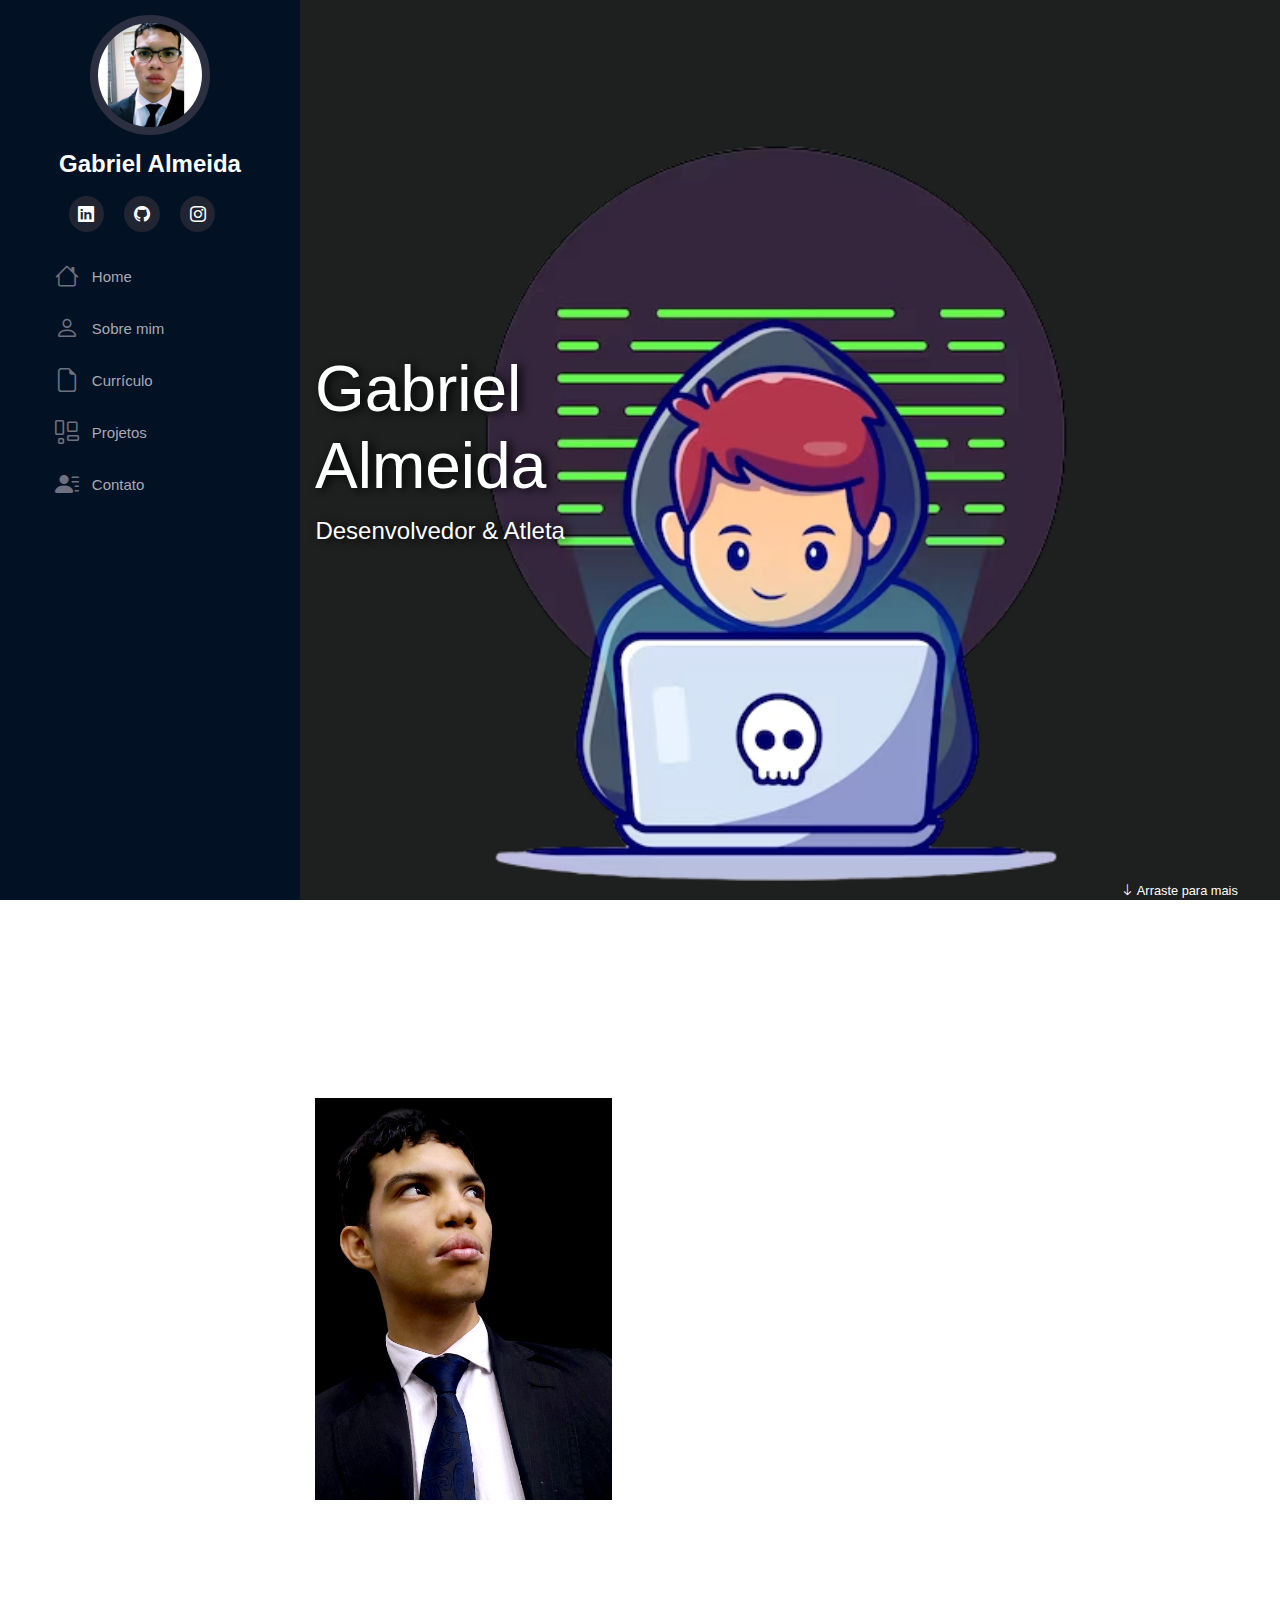
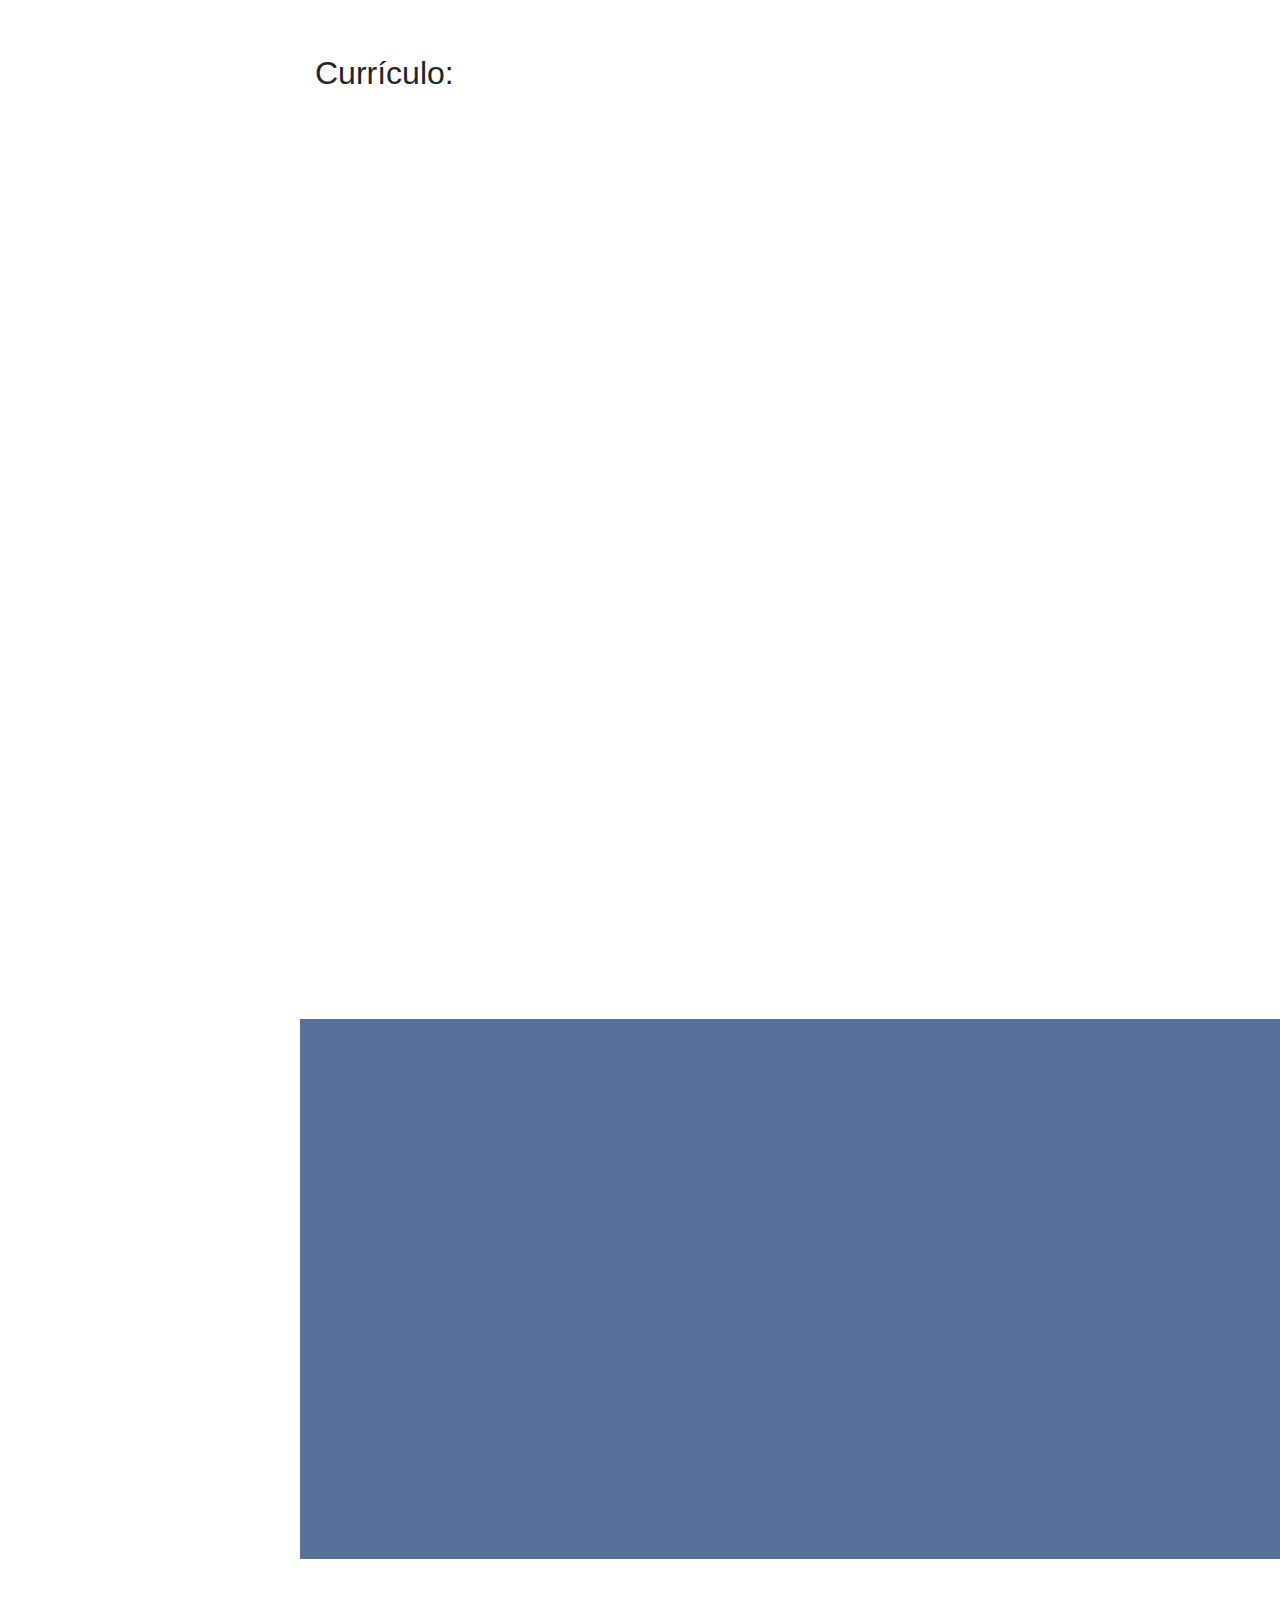
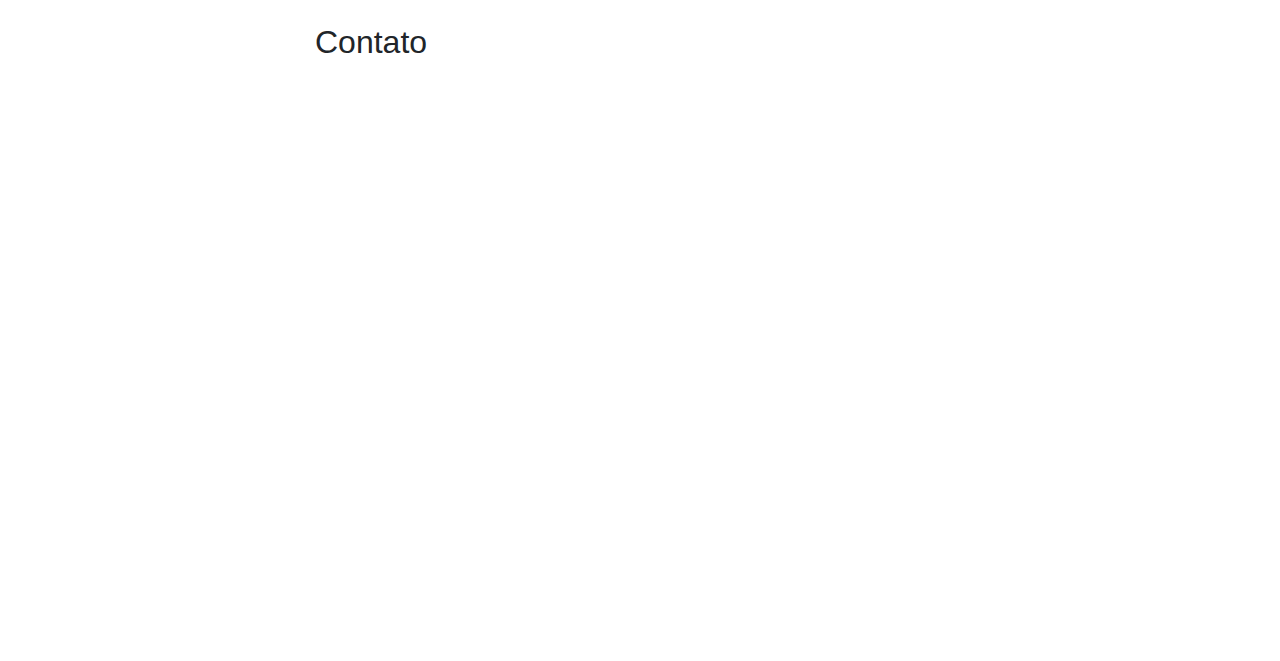
==== index.html @ 656ee6b8 "Commit" ====
<!DOCTYPE html>
<html lang="pt-br">

<head>
    <meta charset="UTF-8">
    <meta http-equiv="X-UA-Compatible" content="IE=edge">
    <meta name="viewport" content="width=device-width, initial-scale=1.0  shrink-to-fit=no">
    <link rel="stylesheet" href="css/folhaDeEstilo.css">
    <link href="https://cdn.jsdelivr.net/npm/bootstrap@5.3.0-alpha1/dist/css/bootstrap.min.css" rel="stylesheet"
        integrity="sha384-GLhlTQ8iRABdZLl6O3oVMWSktQOp6b7In1Zl3/Jr59b6EGGoI1aFkw7cmDA6j6gD" crossorigin="anonymous">
    <link rel="stylesheet" href="https://cdn.jsdelivr.net/npm/bootstrap@4.0.0/dist/css/bootstrap.min.css"
        integrity="sha384-Gn5384xqQ1aoWXA+058RXPxPg6fy4IWvTNh0E263XmFcJlSAwiGgFAW/dAiS6JXm" crossorigin="anonymous">
    <link rel="stylesheet" href="src/css/folhaDeEstilo.css">
    <link rel="stylesheet" href="https://cdn.jsdelivr.net/npm/bootstrap-icons@1.10.3/font/bootstrap-icons.css">
    <link rel="icon" type="img/png" href="src/img/portifolio-icon.png">
    <title>Portifólio</title>
</head>

<body>
    <i class="bi bi-list menu-mobile"></i>
    <aside id="header">
        <section class="profile">
            <img src="src/img/FOTO-GABRIEL.jpg" alt="Foto do perfil-Gabriel">
            <h1>Gabriel Almeida</h1>
            <div class="social-links mt-4 text-center">
                <a target="_blank" href="https://www.linkedin.com/in/gabriel-almeida-59387b17b/"><i
                        class="bi bi-linkedin"></i></a>
                <a target="_blank" href="https://github.com/XanRover"><i class="bi bi-github"></i></a>
                <a target="_blank" href="https://www.instagram.com/gabrielalmeida_wushu/"><i
                        class="bi bi-instagram"></i></a>
            </div>
        </section>
        <nav id='navbar' class="nav-menu">
            <ul class="nav flex-column">
                <li class="nav-item ">
                    <a class="nav-link" aria-current="page" href="#inicio"><i class="bi bi-house"></i>Home</a>
                </li>
                <li class="nav-item">
                    <a class="nav-link" href="#sobre-mim"><i class="bi bi-person"></i>Sobre mim</a>
                </li>
                <li class="nav-item">
                    <a class="nav-link" href="#curriculo"><i class="bi bi-file-earmark"></i>Currículo</a>
                </li>
                <li class="nav-item">
                    <a class="nav-link" href="#projetos"><i class="bi bi-layout-wtf"></i>Projetos</a>
                </li>
                <li class="nav-item">
                    <a class="nav-link" href="#contato"><i class="bi bi-person-lines-fill"></i>Contato</a>
                </li>
            </ul>
        </nav>
    </aside>
    <main id="main">
        <section id="inicio" class="row m-0 p-0">
            <div class="col-md-5 d-flex justify-content-center align-items-center flex-column">
                <h2 class="text-white text-shadow">Gabriel Almeida</h2>
                <span id="subtitle" class="text-white text-shadow">Desenvolvedor & Atleta</span>
            </div>
            <div class="col-md-7 d-flex justify-content-end align-items-end">
                <div id="arraste" class="d-flex align-items-center">
                    <a href="#sobre-mim"><i class="bi bi-arrow-down text-white fs-2" aria-hidden="true"></i> Arraste
                        para mais</a>
                </div>

            </div>
        </section>

        <section class="container mt-5" id="sobre-mim">
            <div class="row w-100">
                <div class="col md-12" data-anime="down">
                    <h2 class="pt-3">Sobre mim</h2>
                    <p class="font-monospace">
                        Eu acredito que não há limites para o aprendizado, e com isso busco estar constantemente
                        aperfeiçoando minhas habilidades a ponto de poder fazer a diferença, pois para somente "mais
                        um", a sociedade está cheia.
                    </p>
                </div>
            </div>
            <div class="row mt-4">
                <div class="col-md-4">
                    <img class="img-fluid shadow" src="src/img/Sobre-mim.png" alt="Foto do Gabriel" data-anime="left">
                </div>
                <div class="col-md-8" data-anime="right">
                    <h3>Universitário & Atleta</h3>
                    <p>
                        Atualmente sou graduando em Engenharia da computação, como também sou atleta de seleção na
                        modalidae de kung-fu. Não possuo experiência profissional na area de desenvolvimento web, mas
                        busco estar a par das novas tecnologias, para que em meio ao comum, eu possa ser uma variável. O
                        sucesso só depende da nossa vontade de batalhar para conquistar.
                    </p>
                    <div class="row">
                        <div class="col-md-6">
                            <ul class="list-group list-group-flush fs-5">
                                <li class="list-group-item">
                                    Niver: <span class="fw-lighter">10 de Agosto de 1998</span>
                                </li>
                                <li class="list-group-item">
                                    Idade: <span class="fw-lighter">24 anos</span>
                                </li>
                                <li class="list-group-item">
                                    Cidade: <span class="fw-lighter">Cuiabá</span>
                                </li>
                                <li class="list-group-item">
                                    Estado: <span class="fw-lighter">Mato Grosso</span>
                                </li>
                                <li class="list-group-item">
                                    Portifólio-atleta: <span class="fw-lighter"><a href="" class="btn btn-outline-dark"><i class="bi bi-github"></i> Em desenvolvimento</a> </span>
                                </li>
                            </ul>
                        </div>
                        <div class="col-md-6 fs-5">
                            <ul class="list-group list-group-flush">
                                <li class="list-group-item">
                                    Hobby: <span class="fw-lighter">Atleta de seleção no Kung-Fu</span>
                                </li>
                                <li class="list-group-item">
                                    Universidade: <span class="fw-lighter">UFMT - Varzea Grande</span>
                                </li>
                                <li class="list-group-item">
                                    Curso: <span class="fw-lighter">Engenharia da computação</span>
                                </li>
                                <li class="list-group-item">
                                    Experiência: <span class="fw-lighter">Nenhuma experiência profissional como
                                        Dev</span>
                                </li>
                            </ul>
                        </div>
                    </div>
                </div>
            </div>
        </section>

        <section class="mt-5 cv" id="curriculo">
            <div class="container pb-5">
                <h2 class="pt-5">Currículo:</h2>
                <div class="row">
                    <div class="col-md-6" data-anime="left">
                        <h3 class="cv-title">Educação</h3>
                        <div class="cv-item">
                            <h4>Curso Tec. Telecomunicações</h4>
                            <h5>2013 - 2017</h5>
                            <p><em>Instituto Federal de Mato Grosso - IFMT</em></p>
                            <p>
                                Curso médio técnico na área de Telecomunicações. Na qual recebi conhecimentos práticos e
                                teóricos de redes de telefonia, assimo como algoritmos. Noções e configurações de redes
                                PABX para hospedagem de ramais em redes locais.
                            </p>
                        </div>
                        <div class="cv-item">
                            <h4>Bacharelado em Engenharia da Computação</h4>
                            <h5>2018 - 2024</h5>
                            <p><em>Universidade de Mato Grosso - UFMT</em></p>
                            <p>
                                Recebi conceitos técnicos em hardware e software, assim como teoria em sistema de
                                controle para otimização de máquinas em processo de execução. Afim de contribuir em
                                qualquer área especializada de interesse.
                            </p>
                        </div>
                        <div class="cv-item">
                            <h4>Curso Desenvolvimento Web Completo</h4>
                            <h5>2023</h5>
                            <p><em>Udemy Cursos Online</em></p>
                            <p>
                                Curso com enfâse em Front-End, Back-End e Banco de Dados.
                            </p>
                        </div>
                    </div>
                    <div class="col-md-6" data-anime="down">
                        <h3 class="cv-title">Profissional</h3>
                        <div class="cv-item">
                            <h4>Auxiliar/Operacional (Atend. a cliente - Telemarketing/Call Center)</h4>
                            <h5>2017 - 2018</h5>
                            <p><em>Malta Assesoria</em></p>
                            <p>
                                Desempenhei atividades como auxiliar de cobranças na empresa Malta Assessoria, tendo a
                                empresa sendo terceirizada da operadora Tim. Tendo como principal foco a interatividade
                                com o cliente e concluir o melhor jeito para com que se finaliza-se e facilitar que o
                                cliente tenha seu nome efetivado pelo acordo realizado com o mesmo para a conclusão do
                                débito em aberto.
                            </p>
                        </div>
                        <div class="cv-item">
                            <h4>Estágio (Informática/T.I.)</h4>
                            <h5>2021 - 2022</h5>
                            <p><em>Bilink - Telecomunicações - LTDA</em></p>
                            <p>
                                Fornecimento de assistência a infraestrutura tecnológica ao cliente, garantindo total
                                disponibilidade, segurança, integridade da infraestrutura de internet. Fornecendo
                                suporte técnico ágil, com monitoramento, reconfiguração do sinal da torre, também, sendo
                                imprescindível caso necessário, garantindo O.S para visita técnica presencial no local.
                                Com isso garantindo o máximo de satisfação tecnológica ao cliente
                            </p>
                        </div>
                    </div>
                </div>
            </div>
        </section>

        <section id="projetos" class="section-bg mt-5">
            <div class="container pb-5 pt-5">
                <div class="row row-cols-1 row-cols-md-3 g-4" data-anime="up">
                    <div class="col">
                        <div class="card h-100">
                            <img src="src/img/Projetos/Projeto.Super-Mario-Bros.png" class="card-img-top"
                                alt="Projeto Super Mario Bros">
                            <div class="card-body">
                                <h5 class="card-title text-center">Projeto-Super-Mario-Bros</h5>
                                <p class="card-text">
                                    Projeto desenvolvido em uma maratona gratuita online com HTML, CSS e JavaScript.
                                </p>
                                <div class="d-flex justify-content-center">
                                    <a target="_blank" href="https://xanrover.github.io/Projeto-Super-Mario-Bros/"
                                        class=" btn btn-outline-primary"><i class="bi bi-link"></i> Link</a>
                                </div>
                            </div>
                            <div class="card-footer">
                                <small class="text-muted">Última atualização: 22/01/2023</small>
                            </div>
                        </div>
                    </div>
                    <div class="col">
                        <div class="card h-100">
                            <img src="src/img/Projetos/Projeto-Chale-Hotel.png" class="card-img-top" alt="Projeto Chalé Hotel">
                            <div class="card-body">
                                <h5 class="card-title text-center">Projeto Chalé-Hotel</h5>
                                <p class="card-text">
                                    Projeto desenvolvido durante curso Desenvolvimento Web Completo na Udemy, utilizando
                                    HTML e CSS.
                                </p>
                                <div class="d-flex justify-content-center">
                                    <a target="_blank" href="#projetos"
                                        class=" btn btn-outline-primary"><i class="bi bi-link"></i> Link</a>
                                </div>
                            </div>
                            <div class="card-footer">
                                <small class="text-muted">Última atualização: 14/01/2023</small>
                            </div>
                        </div>
                    </div>
                </div>
            </div>
        </section>

        <section id="contato" class="pt-5 pb-5">
            <div class="container mb-5">
                <h2 class="pt-3 pb-3">Contato</h2>
                <div class="row">
                    <div class="col-md-5" data-anime="left">
                        <div class="card p-5 shadow border-0">
                            <div class="email">
                                <h4><i class="bi bi-envelope"></i> Email:</h4>
                                <p>gabrielalmeida.350z@gmail.com</p>
                            </div>
                            <div class="contat">
                                <h4><i class="bi bi-person-lines-fill"></i> Telefone:</h4>
                                <p>65992634471</p>
                            </div>
                        </div>
                    </div>
                    <div class="col-md-7" data-anime="right">
                        <div class="card p-5 shadow border-0">
                            <div class="endereco">
                                <h4><i class="bi bi-geo-alt"></i> Localização:</h4>
                                <p>Morada do Ouro - Cuiabá, MT</p>
                                <div>
                                    <iframe
                                        src="https://www.google.com/maps/embed?pb=!1m18!1m12!1m3!1d15373.55077367695!2d-56.067445424770305!3d-15.570921527045826!2m3!1f0!2f0!3f0!3m2!1i1024!2i768!4f13.1!3m3!1m2!1s0x939db0582c16731d%3A0xf9e5f81b6927f034!2sMorada%20do%20Ouro%2C%20Cuiab%C3%A1%20-%20MT!5e0!3m2!1spt-BR!2sbr!4v1675723070874!5m2!1spt-BR!2sbr"
                                        width="400" height="300" style="border:0;" allowfullscreen="" loading="lazy"
                                        referrerpolicy="no-referrer-when-downgrade" class="w-100"></iframe>
                                </div>
                            </div>
                        </div>
                    </div>
                </div>
            </div>
        </section>

    </main>
    <script src="https://cdn.jsdelivr.net/npm/bootstrap@5.3.0-alpha1/dist/js/bootstrap.bundle.min.js"
        integrity="sha384-w76AqPfDkMBDXo30jS1Sgez6pr3x5MlQ1ZAGC+nuZB+EYdgRZgiwxhTBTkF7CXvN"
        crossorigin="anonymous"></script>
    <script type="text/javascript" src="src/js/js.js"></script>
</body>

</html>
---- src/css/folhaDeEstilo.css ----
@import url('https://fonts.googleapis.com/css2?family=Poppins:wght@100;500&family=Ubuntu:ital,wght@0,300;0,400;0,500;0,700;1,300;1,400;1,500;1,700&display=swap');

html,
boby {
    font-family: Ubunu, Arial;
    width: 100%;
    height: 100%;
    overflow-x: hidden;
}

#header {
    position: fixed;
    top: 0;
    left: 0;
    bottom: 0;
    background: #021124;
    overflow-y: auto;
    width: 300px;
    transition: all ease-in-out 0.8;
    padding: 0 15px;
    z-index: 9997;
}

#header .profile img {
    margin: 15px auto;
    display: block;
    width: 120px;
    border: 8px solid #2c2f3f;
    border-radius: 50%;
}

#header .profile h1 {
    font-size: 24px;
    margin: 0;
    padding: 0;
    font-weight: 600;
    text-align: center;
    color: #fff;
}

#header .profile .social-links a {
    font-size: 1rem;
    background: #212431;
    color: #fff;
    padding: 0.6rem;
    margin-right: 1rem;
    border-radius: 50%;
    transition: .3s;
    text-decoration: none;
}

#header .profile .social-links a:hover {
    background: #149ddd;
}

.nav-menu {
    padding: 1.5rem;
}

.nav-menu a,
.nav-menu a:focus {
    display: flex;
    align-items: center;
    color: #a8a9b4;
    transition: .3s;
    font-size: 15px;
}

.nav-menu a i,
.nav-menu a:focus i {
    font-size: 24px;
    padding-right: .8rem;
    color: #6f7180;
}

.nav-menu a:hover,
.nav-menu .active,
.nav-menu .active:focus,
.nav-menu .active li:hover>a {
    text-decoration: none;
    color: #fff;
}

.nav-menu a:hover i,
.nav-menu .active i,
.nav-menu .active:focus i,
.nav-menu .active li:hover>a i {
    color: #149ddd;
}

#main{
    margin-left: 300px;
}

section#inicio {
    background: url(../img/bacground.png) no-repeat;
    background-color: rgba(25, 28, 28, 0.982);
    background-size: contain;
    background-attachment: fixed;
    background-position: right;
    width: 100%;
    height: 100vh;
}

section#inicio h2 {
    font-size: 4rem;
}

section#inicio span#subtitle {
    margin-right: 8rem;
    font-size: 1.5rem;
}

.text-shadow {
    text-shadow: 4px 1px 10px #000000;
}

section#inicio div#arraste {
    width: 9rem;
}

section#inicio div#arraste a {
    font-size: .8rem;
    text-decoration: none;
    color: #fff;
}

i.menu-mobile {
    position: fixed;
    color: #fff;
    background-color: #252c90;
    right: 1rem;
    top: 1rem;
    font-size: 1.5rem;
    border-radius: 4rem;
    cursor: pointer;
    z-index: 10;
    width: 45px;
    height: 45px;
    display: none;
    justify-content: center;
    align-items: center;
}

.menu-nav-active {
    overflow: hidden;
}

.menu-nav-active #header {
    left: 0;
}

@media(max-width: 770px) {
    #header {
        left: -300px;
    }

    i.menu-mobile {
        display: flex;
    }

    section#inicio {
        background: url(../img/bacground.png) no-repeat;
        background-color: rgba(27, 4, 67, 0.982);
        background-size: contain;
        background-attachment: fixed;
        background-position: center;
        width: 100%;
        height: 100vh;
    }

    section#inicio h2 {
        font-size: 3.5rem;
    }

    section#inicio span#subtitle {
        margin-right: 0;
        font-size: 1rem;
    }

    #main {
        margin-left: 0;
    }
}

/* Works on Firefox */
* {
    scrollbar-width: thin;
    scrollbar-color: blue orange;
}

/* Works on Chrome, Edge, and Safari */
*::-webkit-scrollbar {
    width: 10px;
}

*::-webkit-scrollbar-track {
    width: 12px;
    box-shadow: inset0 0 .3rem #00000050;
    background-color: #fff;
}

*::-webkit-scrollbar-thumb {
    background-color: #252c90;
    border-radius: 20px;
    border: 3px solid rgb(80, 77, 73);
}

.section-bg {
    background-color: #57719a;
}

.cv .cv-title {
    font-weight: 700;
    margin-top: 20px;
    margin-bottom: 20px;
    color: #050d18;
}

.cv .cv-item {
    padding: 0 0 20px 20px;
    margin-top: -2px;
    border-left: 2px solid #1f5297;
    position: relative;
}

.cv .cv-item h4 {
    line-height: 25px;
    font-weight: 600;
    text-transform: uppercase;
    font-family: "Poppins", sans-serif;
    color: #050d18;
    margin-bottom: 10px;
}

.cv .cv-item h5 {
    background: #e4edf9;
    padding: 5px 15px;
    display: inline-block;
    font-weight: 600;
    margin-bottom: 10px;
}

.cv .cv-item::before{
    content: "";
    position: absolute;
    top: 0;
    left: -9px;
    width: 16px;
    height: 16px;
    border: 2px solid #1f5297;
    background-color: #fff;
    border-radius: 50%;
}

.carousel-control-prev{
    margin-left: -6rem;
}

.carousel-control-next{
    margin-right: -6rem;
}

.carousel-indicators{
    margin-bottom: -35px;
}

/*Animação*/
[data-anime]{
    opacity: 0;
    transition: 1s;
}

[data-anime="down"]{
    transform: translate3d(0, -100%, 0);
}

[data-anime="up"]{
    transform: translate3d(0, 100%, 0);
}

[data-anime="left"]{
    transform: translate3d(-100%, 0, 0);
}

[data-anime="right"]{
    transform: translate3d(50px, 0, 0);
}

[data-anime].animate{
    opacity: 1;
    transform: translate3d(0, 0, 0);
}


@media(max-width: 1020px){
    .carousel-control-prev{
        margin-left: 0;
    }
    .carousel-control-next{
        margin-right: 0;
    }
}
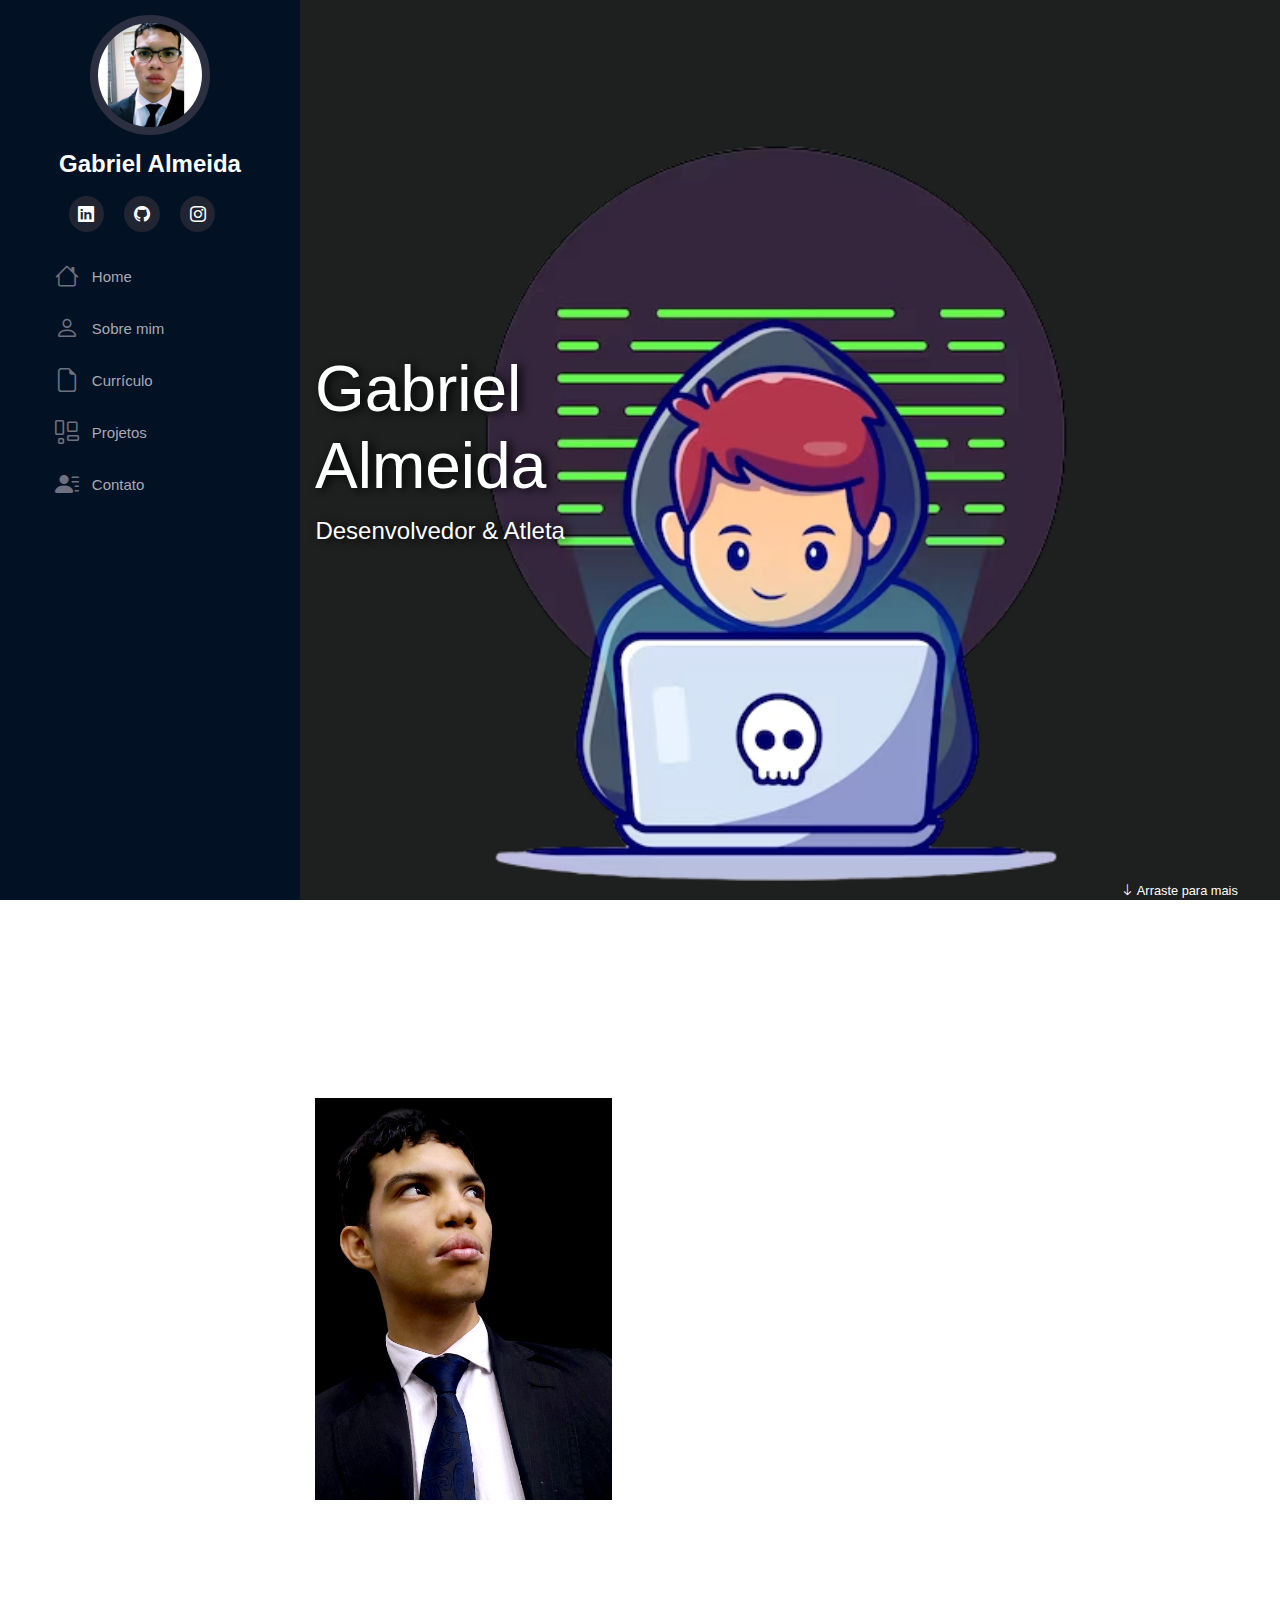
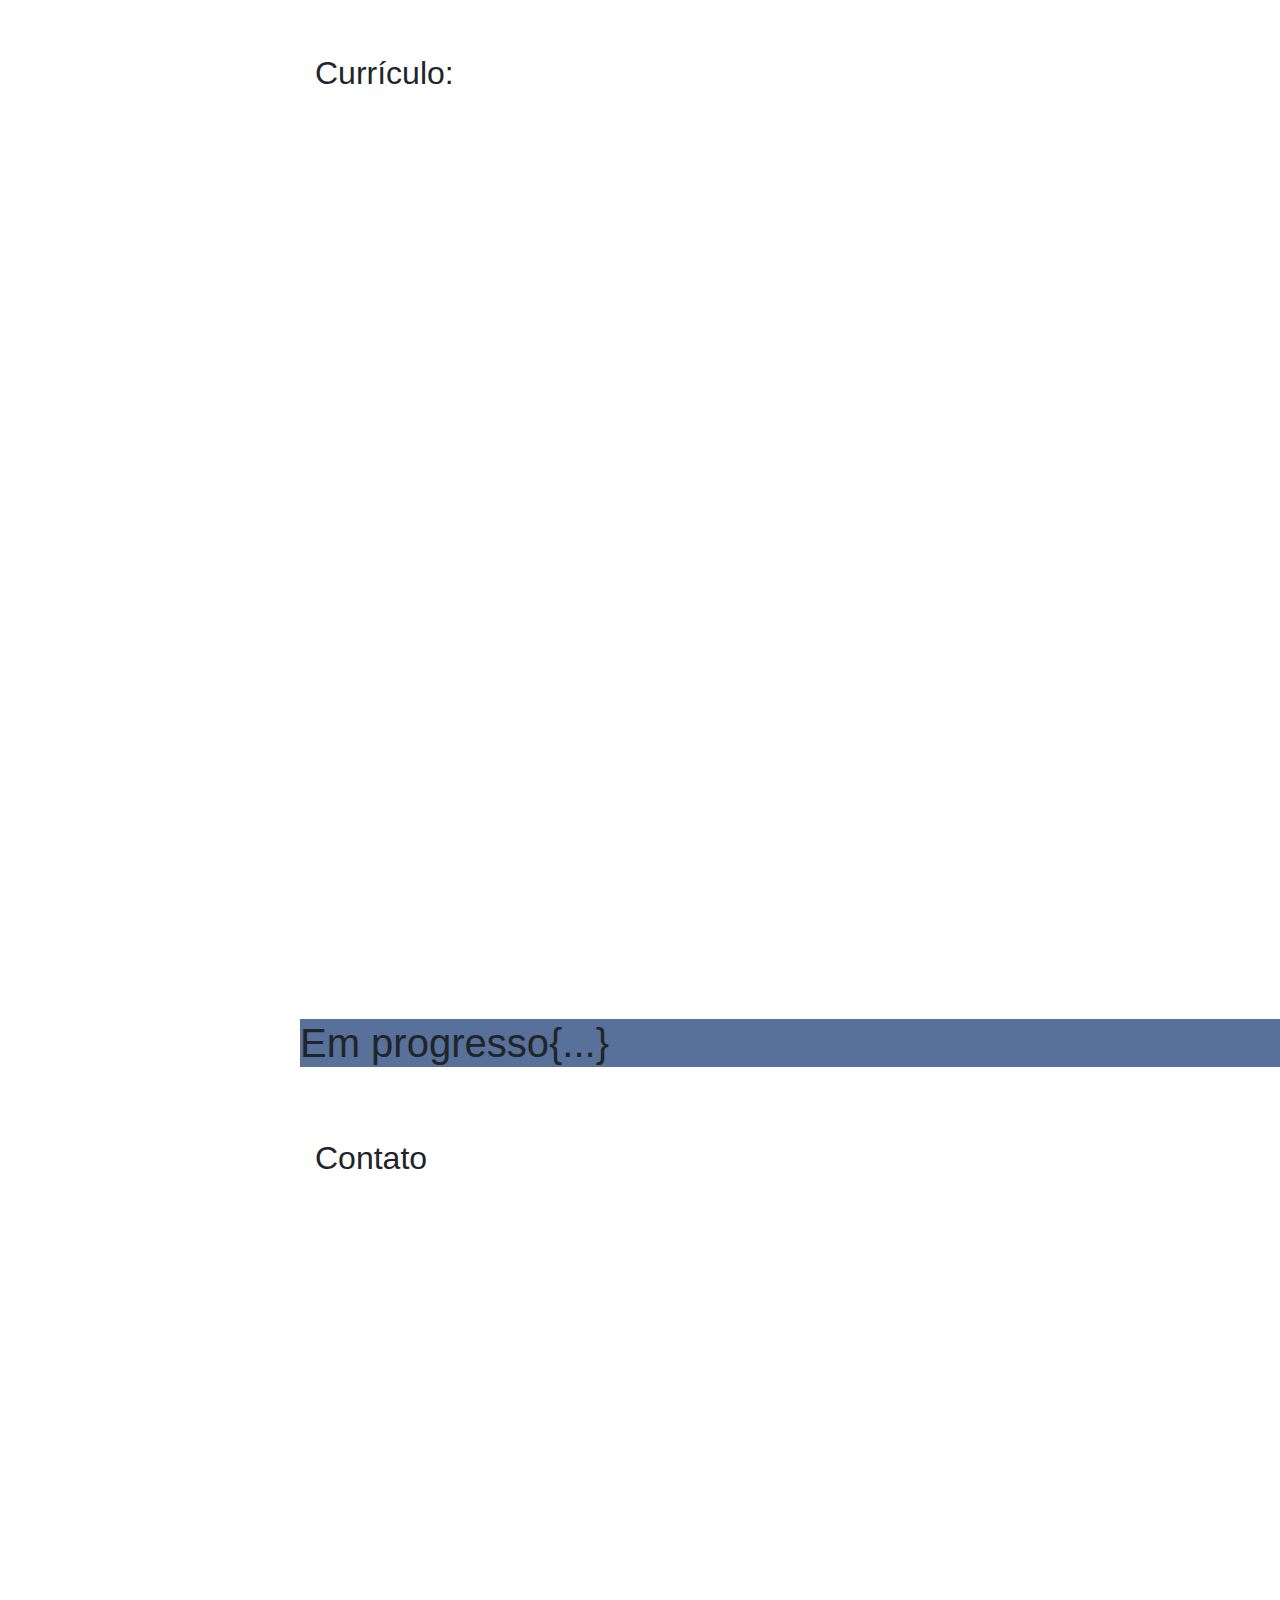
==== commit 6e6065a2: "Commit" ====
--- a/index.html
+++ b/index.html
@@ -197,48 +197,7 @@
         </section>
 
         <section id="projetos" class="section-bg mt-5">
-            <div class="container pb-5 pt-5">
-                <div class="row row-cols-1 row-cols-md-3 g-4" data-anime="up">
-                    <div class="col">
-                        <div class="card h-100">
-                            <img src="src/img/Projetos/Projeto.Super-Mario-Bros.png" class="card-img-top"
-                                alt="Projeto Super Mario Bros">
-                            <div class="card-body">
-                                <h5 class="card-title text-center">Projeto-Super-Mario-Bros</h5>
-                                <p class="card-text">
-                                    Projeto desenvolvido em uma maratona gratuita online com HTML, CSS e JavaScript.
-                                </p>
-                                <div class="d-flex justify-content-center">
-                                    <a target="_blank" href="https://xanrover.github.io/Projeto-Super-Mario-Bros/"
-                                        class=" btn btn-outline-primary"><i class="bi bi-link"></i> Link</a>
-                                </div>
-                            </div>
-                            <div class="card-footer">
-                                <small class="text-muted">Última atualização: 22/01/2023</small>
-                            </div>
-                        </div>
-                    </div>
-                    <div class="col">
-                        <div class="card h-100">
-                            <img src="src/img/Projetos/Projeto-Chale-Hotel.png" class="card-img-top" alt="Projeto Chalé Hotel">
-                            <div class="card-body">
-                                <h5 class="card-title text-center">Projeto Chalé-Hotel</h5>
-                                <p class="card-text">
-                                    Projeto desenvolvido durante curso Desenvolvimento Web Completo na Udemy, utilizando
-                                    HTML e CSS.
-                                </p>
-                                <div class="d-flex justify-content-center">
-                                    <a target="_blank" href="#projetos"
-                                        class=" btn btn-outline-primary"><i class="bi bi-link"></i> Link</a>
-                                </div>
-                            </div>
-                            <div class="card-footer">
-                                <small class="text-muted">Última atualização: 14/01/2023</small>
-                            </div>
-                        </div>
-                    </div>
-                </div>
-            </div>
+            <h1>Em progresso{...}</h1>
         </section>
 
         <section id="contato" class="pt-5 pb-5">
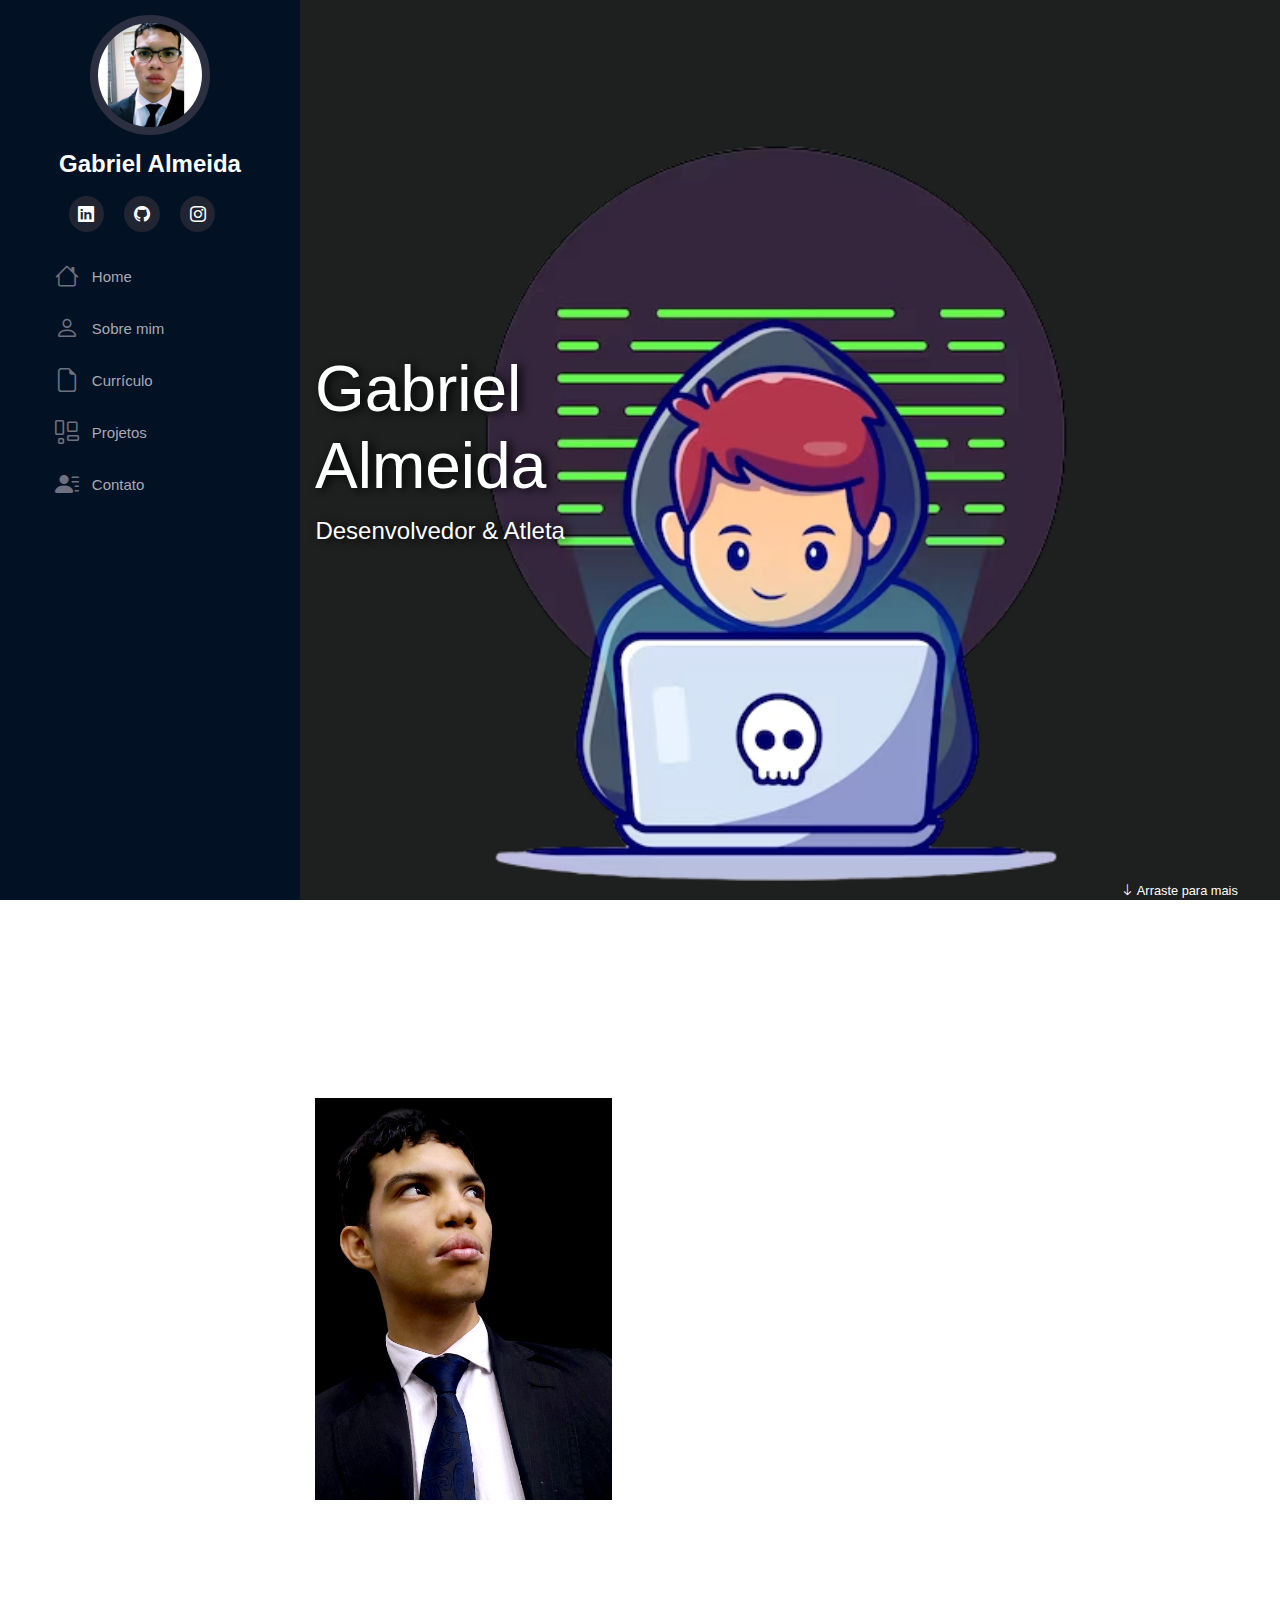
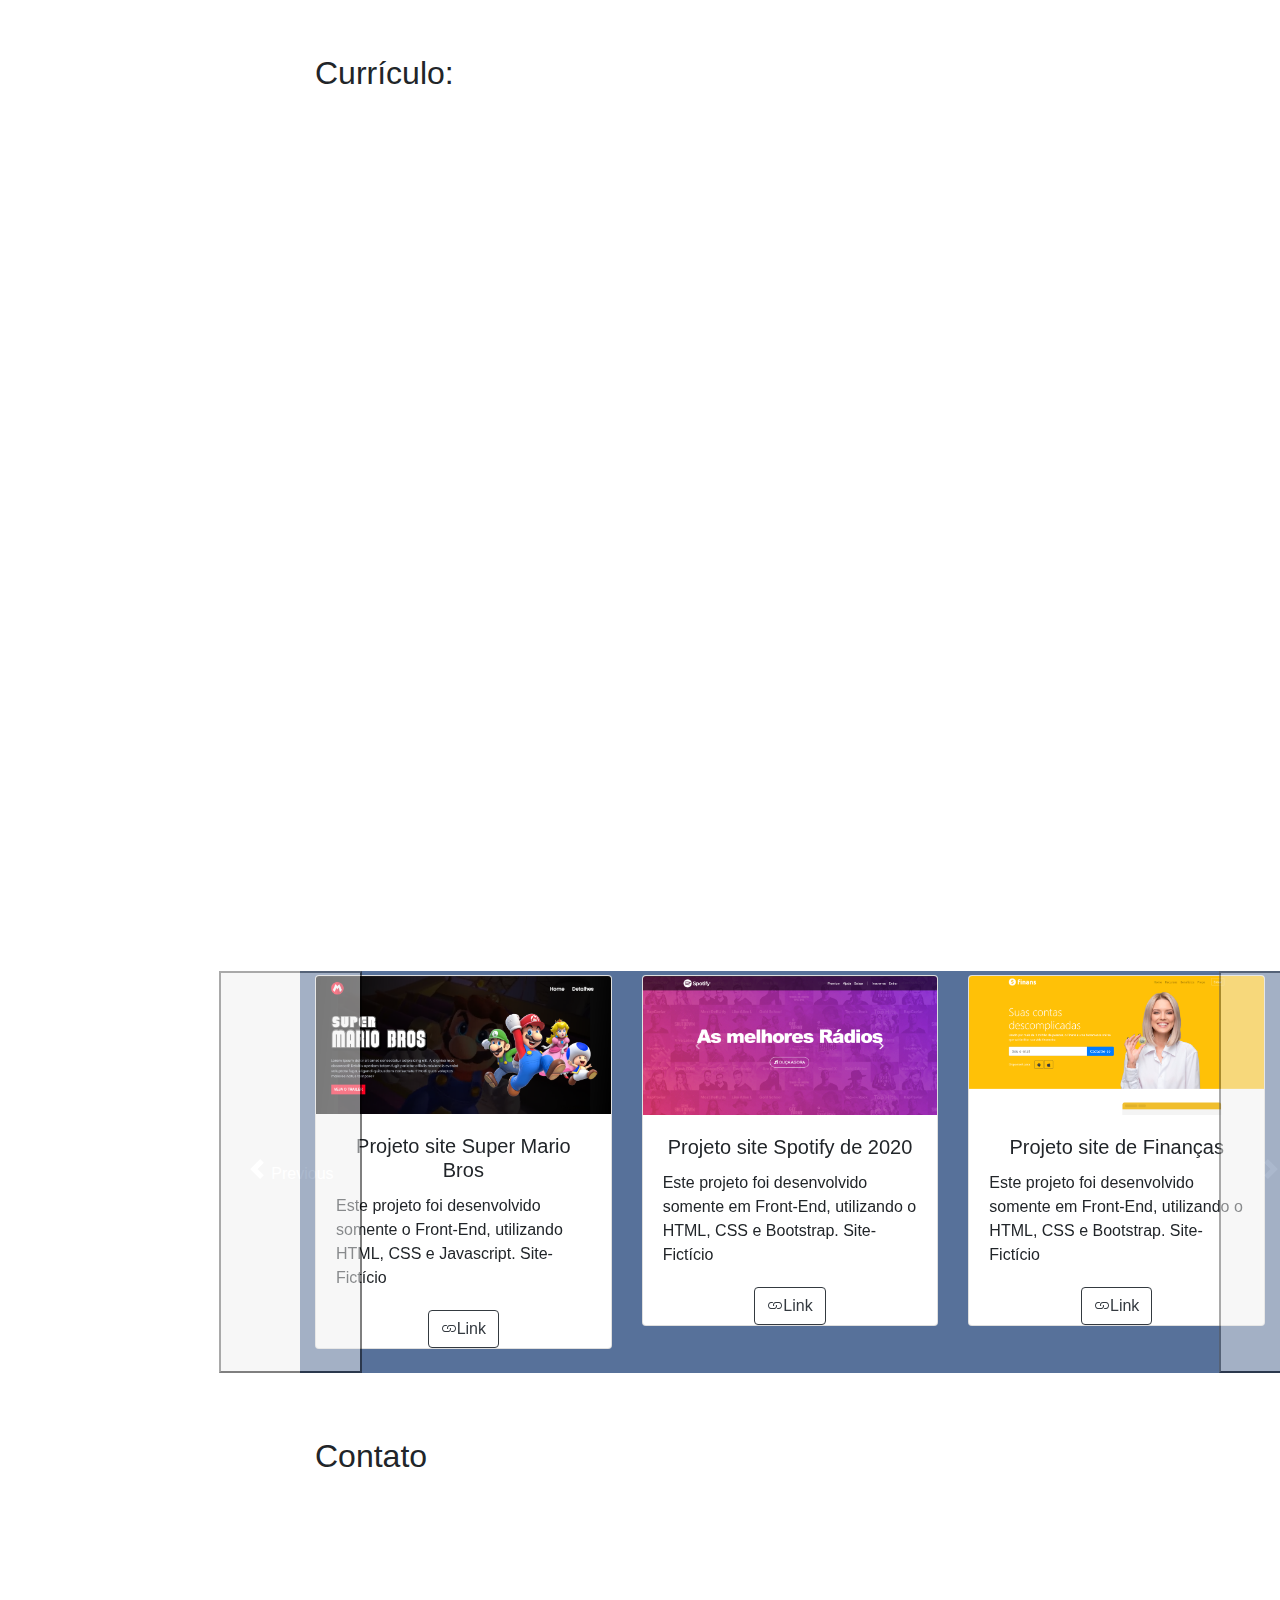
==== commit 8a6ca5d9: "Commit" ====
--- a/index.html
+++ b/index.html
@@ -64,8 +64,7 @@
 
             </div>
         </section>
-
-        <section class="container mt-5" id="sobre-mim">
+        <section class="container mt-5 overflow-x-hidden" id="sobre-mim">
             <div class="row w-100">
                 <div class="col md-12" data-anime="down">
                     <h2 class="pt-3">Sobre mim</h2>
@@ -104,7 +103,9 @@
                                     Estado: <span class="fw-lighter">Mato Grosso</span>
                                 </li>
                                 <li class="list-group-item">
-                                    Portifólio-atleta: <span class="fw-lighter"><a href="" class="btn btn-outline-dark"><i class="bi bi-github"></i> Em desenvolvimento</a> </span>
+                                    Portifólio-atleta: <span class="fw-lighter"><a href=""
+                                            class="btn btn-outline-dark"><i class="bi bi-github"></i> Em
+                                            desenvolvimento</a> </span>
                                 </li>
                             </ul>
                         </div>
@@ -129,7 +130,6 @@
                 </div>
             </div>
         </section>
-
         <section class="mt-5 cv" id="curriculo">
             <div class="container pb-5">
                 <h2 class="pt-5">Currículo:</h2>
@@ -195,12 +195,117 @@
                 </div>
             </div>
         </section>
-
-        <section id="projetos" class="section-bg mt-5">
-            <h1>Em progresso{...}</h1>
-        </section>
-
-        <section id="contato" class="pt-5 pb-5">
+        <section id="projetos" class="section-bg">
+            <div class="container">
+                <div id="carouselProjetos" class="carousel slide" data-bs-ride="carousel">
+
+                    <div class="carousel-inner">
+                        <div class="carousel-item active" data-bs-interval="5000">
+                            <div class="row row-cols-1 row-cols-md-1 g-4 mt-1 mb-4 cards-resp">
+                                <div class="col">
+                                    <div class="card">
+                                        <img src="src/img/Projetos/Projeto.Super-Mario-Bros.png" class="card-img-top"
+                                            alt="">
+                                        <div class="card-body">
+                                            <h5 class="card-title text-center">Projeto site Super Mario Bros</h5>
+                                            <p class="card-text">Este projeto foi desenvolvido somente o Front-End,
+                                                utilizando HTML, CSS e Javascript. Site-Fictício</p>
+                                        </div>
+                                        <div class="text-center">
+                                            <a href="" class="btn btn-outline-dark"><i class="bi bi-link"></i>Link</a>
+                                        </div>
+                                    </div>
+                                </div>
+                                <div class="col">
+                                    <div class="card">
+                                        <img src="src/img/Projetos/Projeto-Spotify-2020.png" class="card-img-top"
+                                            alt="">
+                                        <div class="card-body">
+                                            <h5 class="card-title text-center">Projeto site Spotify de 2020</h5>
+                                            <p class="card-text">Este projeto foi desenvolvido somente em Front-End,
+                                                utilizando o HTML, CSS e Bootstrap. Site-Fictício</p>
+                                        </div>
+                                        <div class="text-center">
+                                            <a href="" class="btn btn-outline-dark"><i class="bi bi-link"></i>Link</a>
+                                        </div>
+                                    </div>
+                                </div>
+                                <div class="col">
+                                    <div class="card">
+                                        <img src="src/img/Projetos/Projeto-Finans.png" class="card-img-top" alt="">
+                                        <div class="card-body">
+                                            <h5 class="card-title text-center">Projeto site de Finanças</h5>
+                                            <p class="card-text">Este projeto foi desenvolvido somente em Front-End,
+                                                utilizando o HTML, CSS e Bootstrap. Site-Fictício</p>
+                                        </div>
+                                        <div class="text-center">
+                                            <a href="" class="btn btn-outline-dark"><i class="bi bi-link"></i>Link</a>
+                                        </div>
+                                    </div>
+                                </div>
+                            </div>
+                        </div>
+                        <div class="carousel-item" data-bs-interval="10000">
+                            <div class="row row-cols-1 row-cols-md-2 g-4 mt-1 mb-4 cards-resp">
+                                <div class="col">
+                                    <div class="card">
+                                        <img src="src/img/Projetos/Projeto-Noticia.png" class="card-img-top" alt="">
+                                        <div class="card-body">
+                                            <h5 class="card-title text-center">Projeto site de Notícia Cidade</h5>
+                                            <p class="card-text">Este projeto foi desenvolvido somente em Front-End,
+                                                utilizando o HTML, CSS. Site-Fictício</p>
+                                        </div>
+                                        <div class="text-center">
+                                            <a href="" class="btn btn-outline-dark"><i class="bi bi-link"></i>Link</a>
+                                        </div>
+                                    </div>
+
+                                </div>
+                                <div class="col">
+                                    <div class="card">
+                                        <img src="src/img/Projetos/Projeto-Chale-Hotel.png" class="card-img-top" alt="">
+                                        <div class="card-body">
+                                            <h5 class="card-title text-center">Projeto site Chalé-Hotel</h5>
+                                            <p class="card-text">Este projeto foi desenvolvido somente em Front-End,
+                                                utilizando o HTML, CSS e Bootstrap. Site-Fictício</p>
+                                        </div>
+                                        <div class="text-center">
+                                            <a href="" class="btn btn-outline-dark"><i class="bi bi-link"></i>Link</a>
+                                        </div>
+                                    </div>
+                                </div>
+                                <div class="col">
+                                    <div class="card">
+                                        <img src="https://www.serracaiada.rn.gov.br/images/galeriacovid.gif"
+                                            class="card-img-top" alt="">
+                                        <div class="card-body">
+                                            <h5 class="card-title text-center">Perfil Atleta</h5>
+                                            <p class="card-text">Este projeto se trata de um portifólio com
+                                                minhas conquistas em campeonatos disputado. Em desenvolvimento.
+                                            </p>
+                                        </div>
+                                        <div class="text-center">
+                                            <a href="" class="btn btn-outline-dark"><i class="bi bi-link"></i>Link</a>
+                                        </div>
+                                    </div>
+                                </div>
+                            </div>
+                        </div>
+                    </div>
+                    <button class="carousel-control-prev d-none d-md-block" type="button" data-bs-target="#carouselProjetos"
+                        data-bs-slide="prev">
+                        <span class="carousel-control-prev-icon" aria-hidden="true"></span>
+                        <span class="visually-hidden">Previous</span>
+                    </button>
+                    <button class="carousel-control-next d-none d-md-block" type="button" data-bs-target="#carouselProjetos"
+                        data-bs-slide="next">
+                        <span class="carousel-control-next-icon" aria-hidden="true"></span>
+                        <span class="visually-hidden">Next</span>
+                    </button>
+                </div>
+            </div>
+        </section>
+        <section id="contato" class="pt-5 pb-5 overflow-x-hidden">
             <div class="container mb-5">
                 <h2 class="pt-3 pb-3">Contato</h2>
                 <div class="row">
--- a/src/css/folhaDeEstilo.css
+++ b/src/css/folhaDeEstilo.css
@@ -5,7 +5,6 @@
     font-family: Ubunu, Arial;
     width: 100%;
     height: 100%;
-    overflow-x: hidden;
 }
 
 #header {
@@ -300,4 +299,8 @@
     .carousel-control-next{
         margin-right: 0;
     }
-}+    .cards-resp{
+        display: block;  
+    }
+}
+
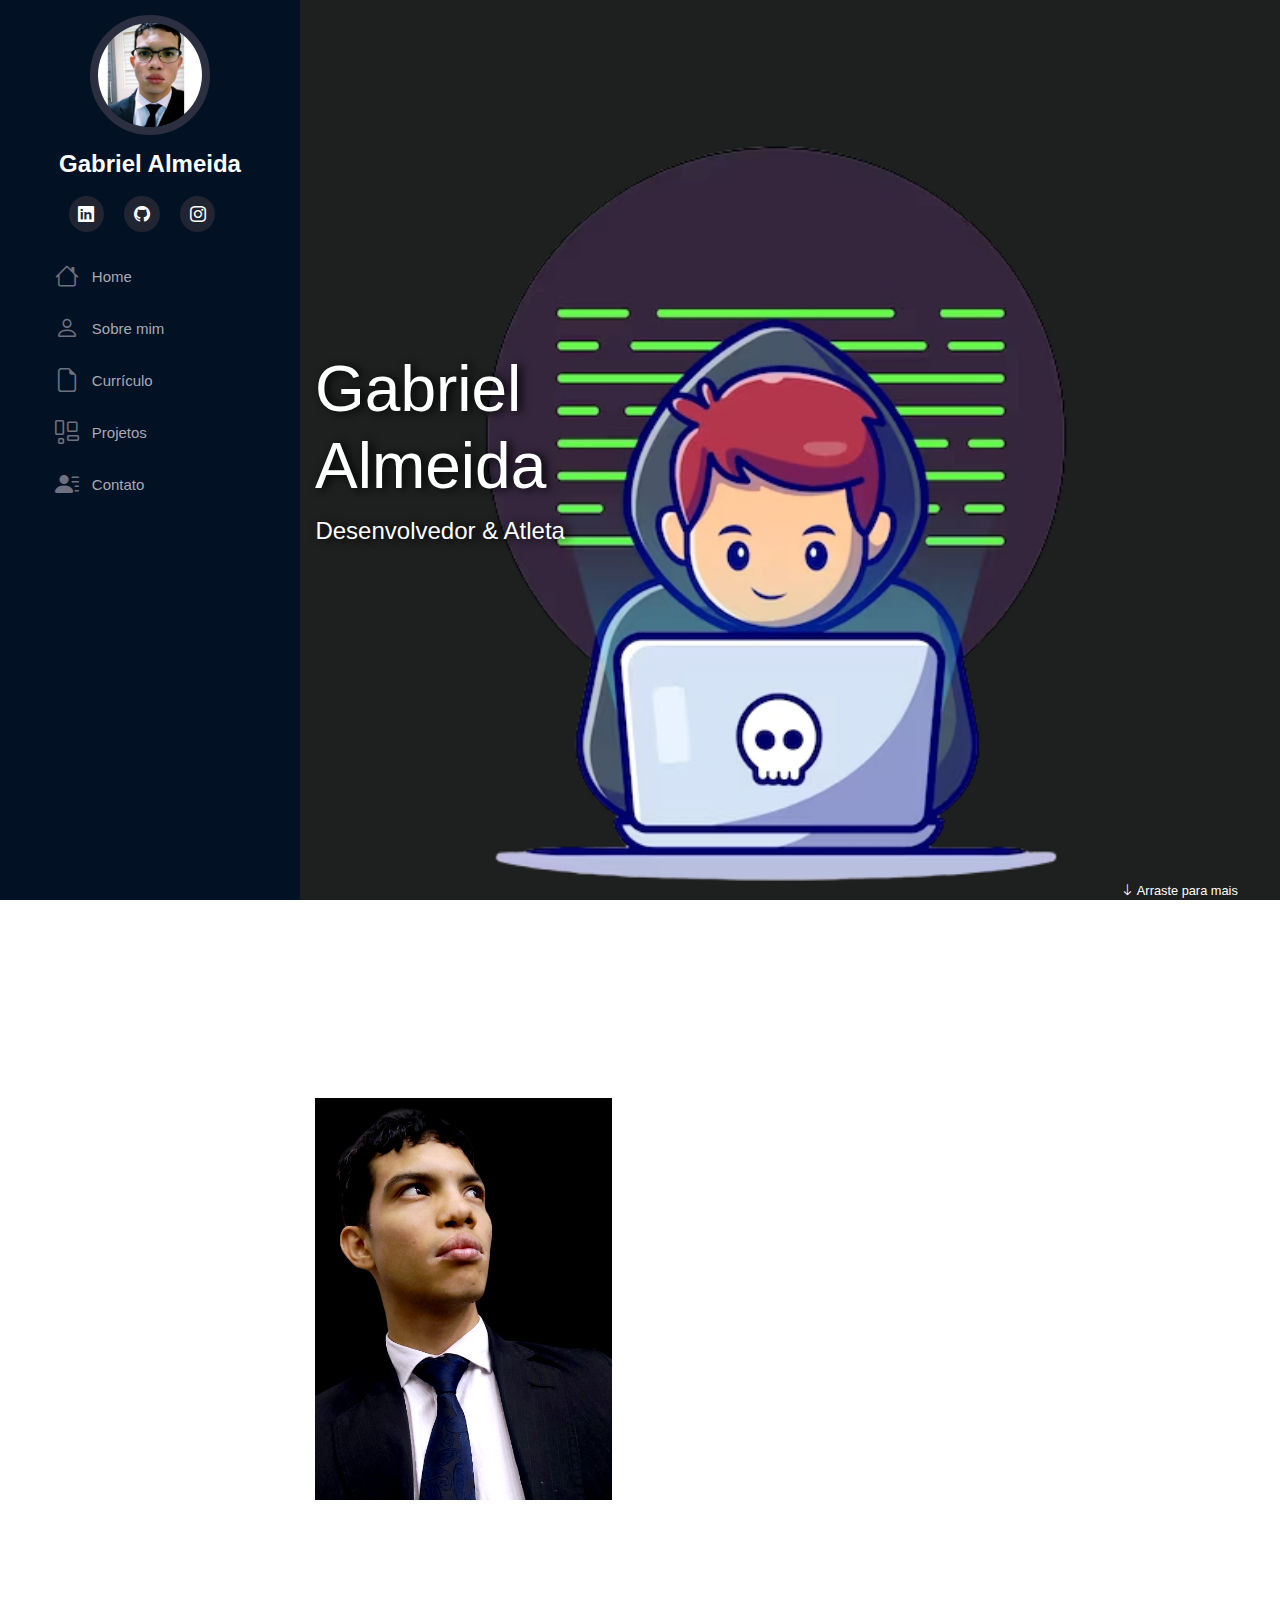
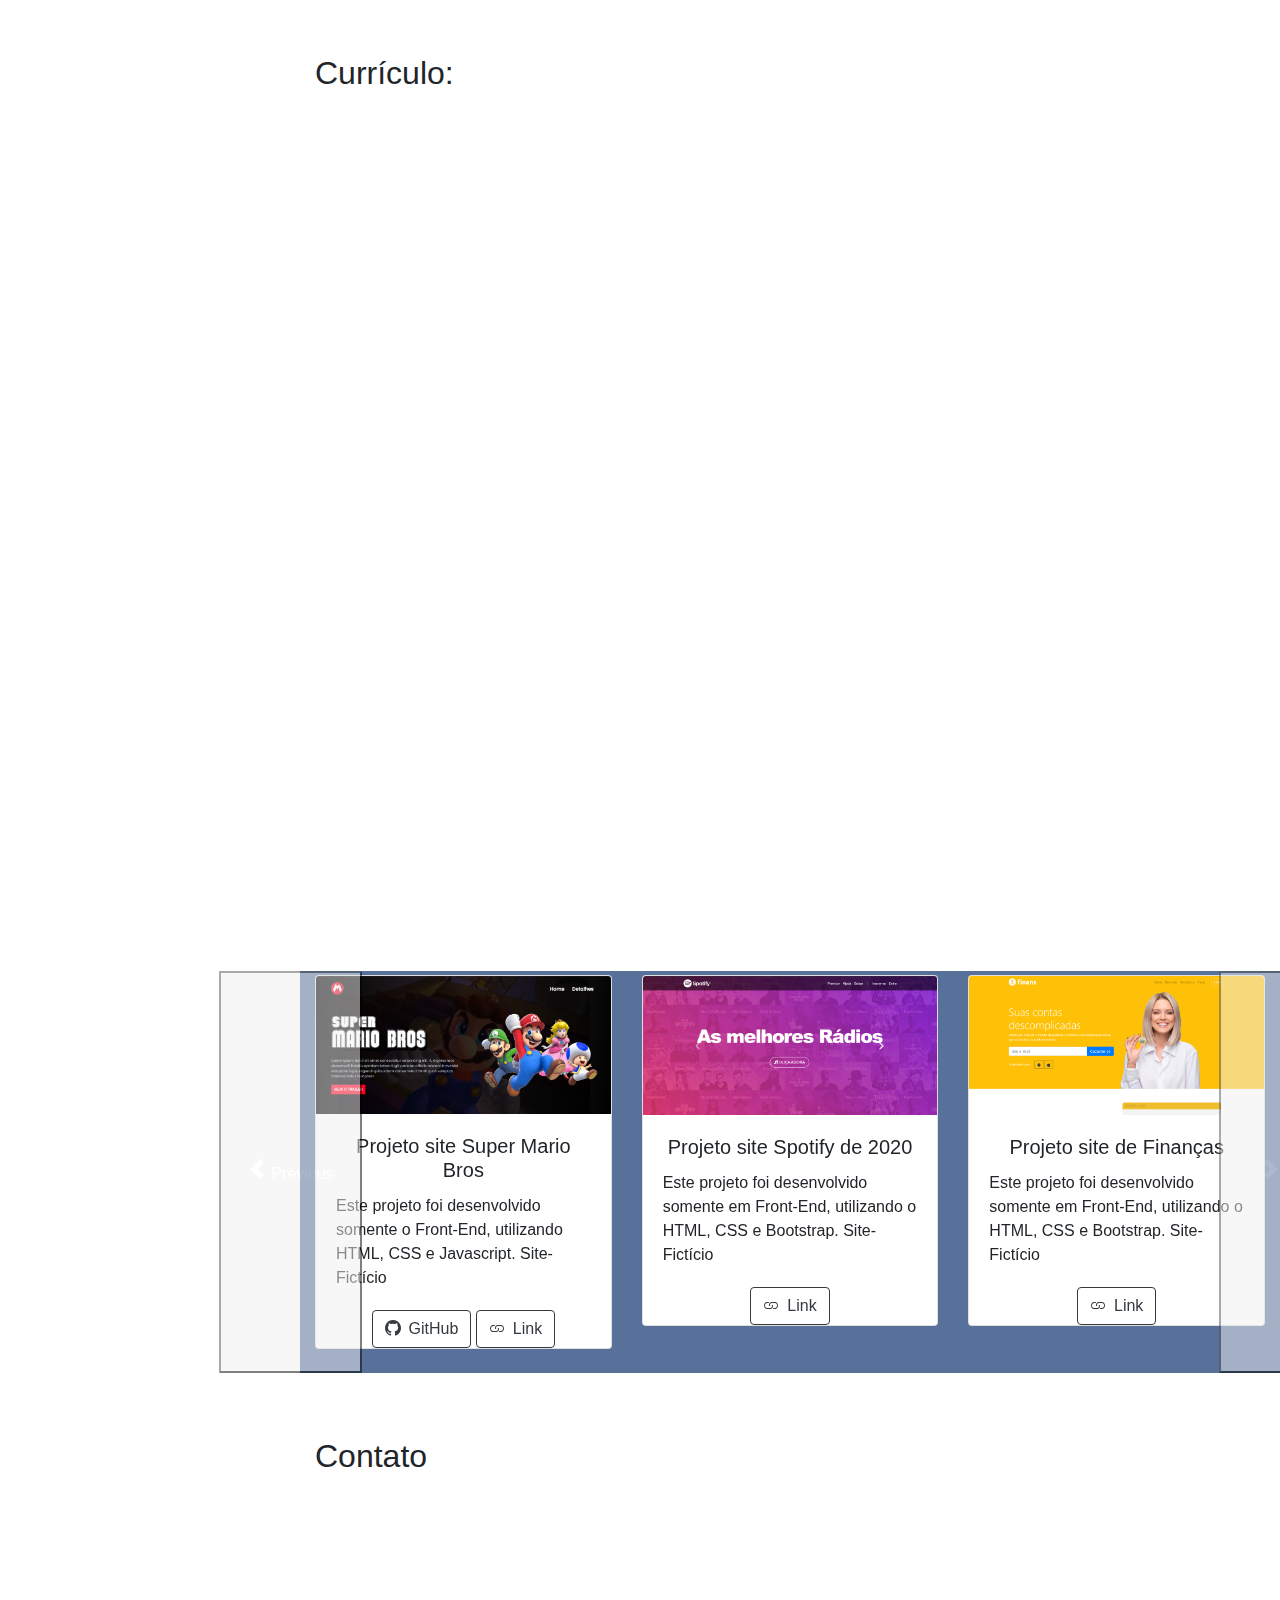
==== commit 7c41cdc5: "Commit" ====
--- a/index.html
+++ b/index.html
@@ -212,7 +212,10 @@
                                                 utilizando HTML, CSS e Javascript. Site-Fictício</p>
                                         </div>
                                         <div class="text-center">
-                                            <a href="" class="btn btn-outline-dark"><i class="bi bi-link"></i>Link</a>
+                                            <a href="https://github.com/XanRover/Projeto-Super-Mario-Bros"
+                                                class="btn btn-outline-dark"><i class="bi bi-github mr-2"></i>GitHub</a>
+                                            <a href=""
+                                                class="btn btn-outline-dark"><i class="bi bi-link mr-2"></i>Link</a>
                                         </div>
                                     </div>
                                 </div>
@@ -226,7 +229,7 @@
                                                 utilizando o HTML, CSS e Bootstrap. Site-Fictício</p>
                                         </div>
                                         <div class="text-center">
-                                            <a href="" class="btn btn-outline-dark"><i class="bi bi-link"></i>Link</a>
+                                            <a href="" class="btn btn-outline-dark"><i class="bi bi-link mr-2"></i>Link</a>
                                         </div>
                                     </div>
                                 </div>
@@ -239,7 +242,7 @@
                                                 utilizando o HTML, CSS e Bootstrap. Site-Fictício</p>
                                         </div>
                                         <div class="text-center">
-                                            <a href="" class="btn btn-outline-dark"><i class="bi bi-link"></i>Link</a>
+                                            <a href="" class="btn btn-outline-dark"><i class="bi bi-link mr-2"></i>Link</a>
                                         </div>
                                     </div>
                                 </div>
@@ -256,7 +259,7 @@
                                                 utilizando o HTML, CSS. Site-Fictício</p>
                                         </div>
                                         <div class="text-center">
-                                            <a href="" class="btn btn-outline-dark"><i class="bi bi-link"></i>Link</a>
+                                            <a href="" class="btn btn-outline-dark"><i class="bi bi-link mr-2"></i>Link</a>
                                         </div>
                                     </div>
 
@@ -270,7 +273,7 @@
                                                 utilizando o HTML, CSS e Bootstrap. Site-Fictício</p>
                                         </div>
                                         <div class="text-center">
-                                            <a href="" class="btn btn-outline-dark"><i class="bi bi-link"></i>Link</a>
+                                            <a href="" class="btn btn-outline-dark"><i class="bi bi-link mr-2"></i>Link</a>
                                         </div>
                                     </div>
                                 </div>
@@ -285,20 +288,20 @@
                                             </p>
                                         </div>
                                         <div class="text-center">
-                                            <a href="" class="btn btn-outline-dark"><i class="bi bi-link"></i>Link</a>
-                                        </div>
-                                    </div>
-                                </div>
-                            </div>
-                        </div>
-                    </div>
-                    <button class="carousel-control-prev d-none d-md-block" type="button" data-bs-target="#carouselProjetos"
-                        data-bs-slide="prev">
+                                            <a href="" class="btn btn-outline-dark"><i class="bi bi-link mr-2"></i>Link</a>
+                                        </div>
+                                    </div>
+                                </div>
+                            </div>
+                        </div>
+                    </div>
+                    <button class="carousel-control-prev d-none d-md-block" type="button"
+                        data-bs-target="#carouselProjetos" data-bs-slide="prev">
                         <span class="carousel-control-prev-icon" aria-hidden="true"></span>
                         <span class="visually-hidden">Previous</span>
                     </button>
-                    <button class="carousel-control-next d-none d-md-block" type="button" data-bs-target="#carouselProjetos"
-                        data-bs-slide="next">
+                    <button class="carousel-control-next d-none d-md-block" type="button"
+                        data-bs-target="#carouselProjetos" data-bs-slide="next">
                         <span class="carousel-control-next-icon" aria-hidden="true"></span>
                         <span class="visually-hidden">Next</span>
                     </button>
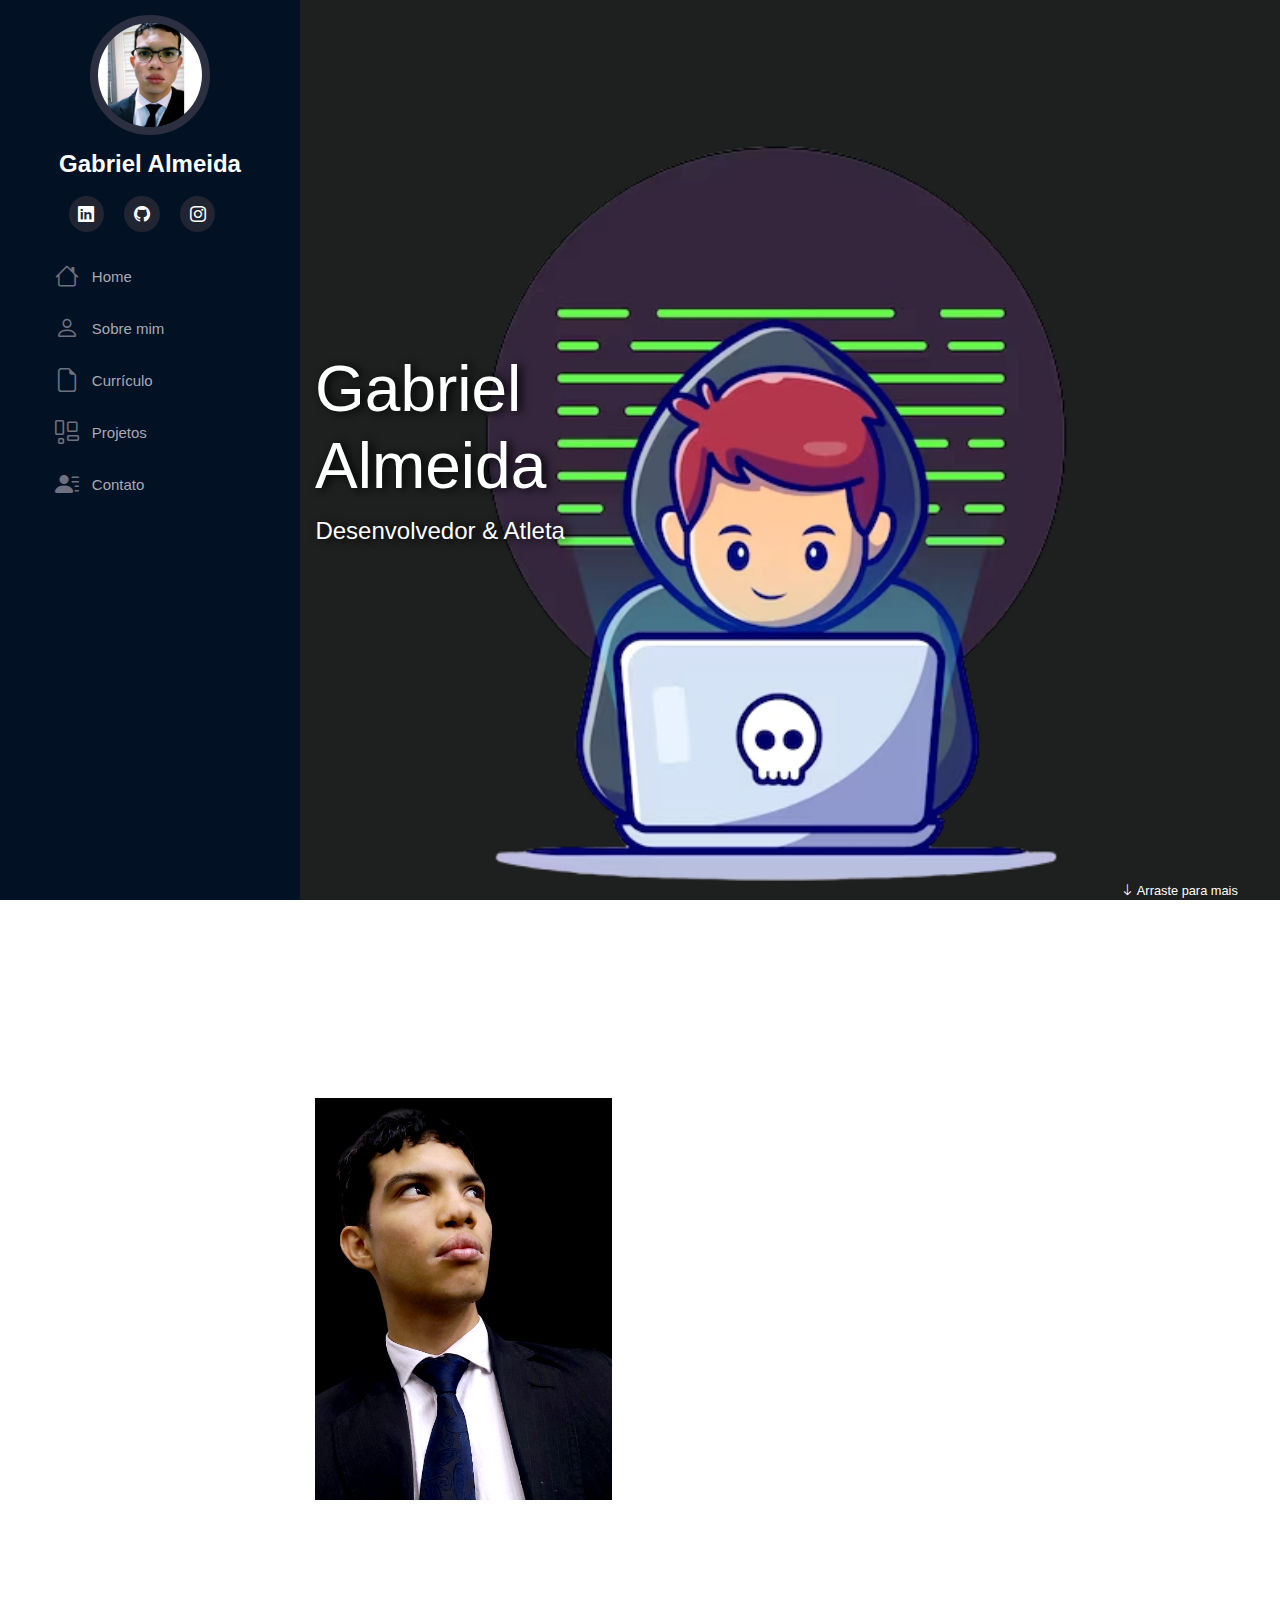
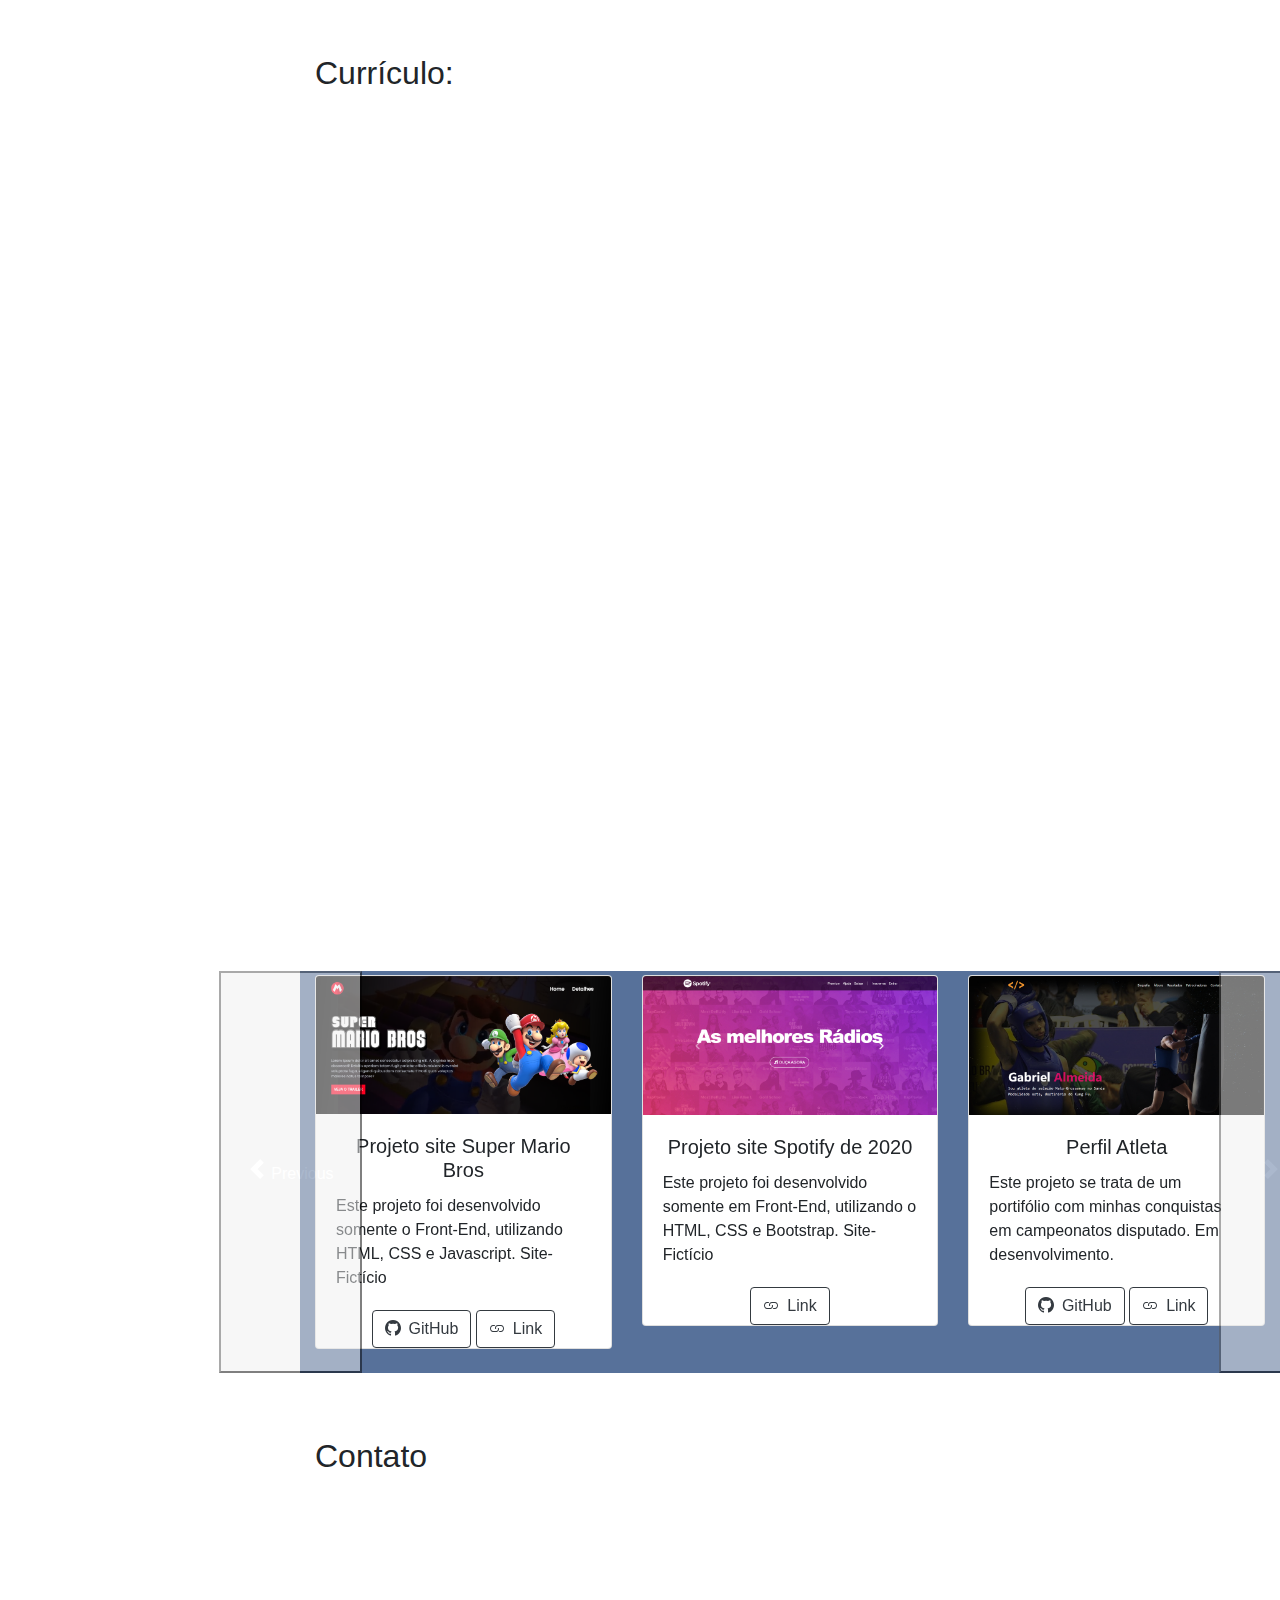
==== commit cdb2b4e0: "Update-index" ====
--- a/index.html
+++ b/index.html
@@ -103,9 +103,10 @@
                                     Estado: <span class="fw-lighter">Mato Grosso</span>
                                 </li>
                                 <li class="list-group-item">
-                                    Portifólio-atleta: <span class="fw-lighter"><a href=""
-                                            class="btn btn-outline-dark"><i class="bi bi-github"></i> Em
-                                            desenvolvimento</a> </span>
+                                    Portifólio-atleta: <span class="fw-lighter"><a
+                                            href="https://xanrover.github.io/Portif-lio-Front-End---ATLETA/"
+                                            class="btn btn-outline-dark"><i class="bi bi-github"></i> link da page
+                                            GitHub</a> </span>
                                 </li>
                             </ul>
                         </div>
@@ -195,7 +196,7 @@
                 </div>
             </div>
         </section>
-        <section id="projetos" class="section-bg">
+        <section id="projetos" class="section-bg overflow-x-hidden">
             <div class="container">
                 <div id="carouselProjetos" class="carousel slide" data-bs-ride="carousel">
 
@@ -214,7 +215,7 @@
                                         <div class="text-center">
                                             <a href="https://github.com/XanRover/Projeto-Super-Mario-Bros"
                                                 class="btn btn-outline-dark"><i class="bi bi-github mr-2"></i>GitHub</a>
-                                            <a href=""
+                                            <a href="https://xanrover.github.io/Projeto-Super-Mario-Bros/"
                                                 class="btn btn-outline-dark"><i class="bi bi-link mr-2"></i>Link</a>
                                         </div>
                                     </div>
@@ -229,58 +230,14 @@
                                                 utilizando o HTML, CSS e Bootstrap. Site-Fictício</p>
                                         </div>
                                         <div class="text-center">
-                                            <a href="" class="btn btn-outline-dark"><i class="bi bi-link mr-2"></i>Link</a>
-                                        </div>
-                                    </div>
-                                </div>
-                                <div class="col">
-                                    <div class="card">
-                                        <img src="src/img/Projetos/Projeto-Finans.png" class="card-img-top" alt="">
-                                        <div class="card-body">
-                                            <h5 class="card-title text-center">Projeto site de Finanças</h5>
-                                            <p class="card-text">Este projeto foi desenvolvido somente em Front-End,
-                                                utilizando o HTML, CSS e Bootstrap. Site-Fictício</p>
-                                        </div>
-                                        <div class="text-center">
-                                            <a href="" class="btn btn-outline-dark"><i class="bi bi-link mr-2"></i>Link</a>
-                                        </div>
-                                    </div>
-                                </div>
-                            </div>
-                        </div>
-                        <div class="carousel-item" data-bs-interval="10000">
-                            <div class="row row-cols-1 row-cols-md-2 g-4 mt-1 mb-4 cards-resp">
-                                <div class="col">
-                                    <div class="card">
-                                        <img src="src/img/Projetos/Projeto-Noticia.png" class="card-img-top" alt="">
-                                        <div class="card-body">
-                                            <h5 class="card-title text-center">Projeto site de Notícia Cidade</h5>
-                                            <p class="card-text">Este projeto foi desenvolvido somente em Front-End,
-                                                utilizando o HTML, CSS. Site-Fictício</p>
-                                        </div>
-                                        <div class="text-center">
-                                            <a href="" class="btn btn-outline-dark"><i class="bi bi-link mr-2"></i>Link</a>
-                                        </div>
-                                    </div>
-
-                                </div>
-                                <div class="col">
-                                    <div class="card">
-                                        <img src="src/img/Projetos/Projeto-Chale-Hotel.png" class="card-img-top" alt="">
-                                        <div class="card-body">
-                                            <h5 class="card-title text-center">Projeto site Chalé-Hotel</h5>
-                                            <p class="card-text">Este projeto foi desenvolvido somente em Front-End,
-                                                utilizando o HTML, CSS e Bootstrap. Site-Fictício</p>
-                                        </div>
-                                        <div class="text-center">
-                                            <a href="" class="btn btn-outline-dark"><i class="bi bi-link mr-2"></i>Link</a>
-                                        </div>
-                                    </div>
-                                </div>
-                                <div class="col">
-                                    <div class="card">
-                                        <img src="https://www.serracaiada.rn.gov.br/images/galeriacovid.gif"
-                                            class="card-img-top" alt="">
+                                            <a href="" class="btn btn-outline-dark"><i
+                                                    class="bi bi-link mr-2"></i>Link</a>
+                                        </div>
+                                    </div>
+                                </div>
+                                <div class="col">
+                                    <div class="card">
+                                        <img src="src/img/Projetos/perfil-atleta.png" class="card-img-top" alt="">
                                         <div class="card-body">
                                             <h5 class="card-title text-center">Perfil Atleta</h5>
                                             <p class="card-text">Este projeto se trata de um portifólio com
@@ -288,7 +245,57 @@
                                             </p>
                                         </div>
                                         <div class="text-center">
-                                            <a href="" class="btn btn-outline-dark"><i class="bi bi-link mr-2"></i>Link</a>
+                                            <a href="https://github.com/XanRover/Portif-lio-Front-End---ATLETA"
+                                                class="btn btn-outline-dark"><i class="bi bi-github mr-2"></i>GitHub</a>
+                                            <a href="https://xanrover.github.io/Portif-lio-Front-End---ATLETA/"
+                                                class="btn btn-outline-dark"><i class="bi bi-link mr-2"></i>Link</a>
+                                        </div>
+                                    </div>
+                                </div>
+                            </div>
+                        </div>
+                        <div class="carousel-item" data-bs-interval="10000">
+                            <div class="row row-cols-1 row-cols-md-2 g-4 mt-1 mb-4 cards-resp">
+                                <div class="col">
+                                    <div class="card">
+                                        <img src="src/img/Projetos/Projeto-Noticia.png" class="card-img-top" alt="">
+                                        <div class="card-body">
+                                            <h5 class="card-title text-center">Projeto site de Notícia Cidade</h5>
+                                            <p class="card-text">Este projeto foi desenvolvido somente em Front-End,
+                                                utilizando o HTML, CSS. Site-Fictício</p>
+                                        </div>
+                                        <div class="text-center">
+                                            <a href="" class="btn btn-outline-dark"><i
+                                                    class="bi bi-link mr-2"></i>Link</a>
+                                        </div>
+                                    </div>
+
+                                </div>
+                                <div class="col">
+                                    <div class="card">
+                                        <img src="src/img/Projetos/Projeto-Chale-Hotel.png" class="card-img-top" alt="">
+                                        <div class="card-body">
+                                            <h5 class="card-title text-center">Projeto site Chalé-Hotel</h5>
+                                            <p class="card-text">Este projeto foi desenvolvido somente em Front-End,
+                                                utilizando o HTML, CSS e Bootstrap. Site-Fictício</p>
+                                        </div>
+                                        <div class="text-center">
+                                            <a href="" class="btn btn-outline-dark"><i
+                                                    class="bi bi-link mr-2"></i>Link</a>
+                                        </div>
+                                    </div>
+                                </div>
+                                <div class="col">
+                                    <div class="card">
+                                        <img src="src/img/Projetos/Projeto-Finans.png" class="card-img-top" alt="">
+                                        <div class="card-body">
+                                            <h5 class="card-title text-center">Projeto site de Finanças</h5>
+                                            <p class="card-text">Este projeto foi desenvolvido somente em Front-End,
+                                                utilizando o HTML, CSS e Bootstrap. Site-Fictício</p>
+                                        </div>
+                                        <div class="text-center">
+                                            <a href="" class="btn btn-outline-dark"><i
+                                                    class="bi bi-link mr-2"></i>Link</a>
                                         </div>
                                     </div>
                                 </div>
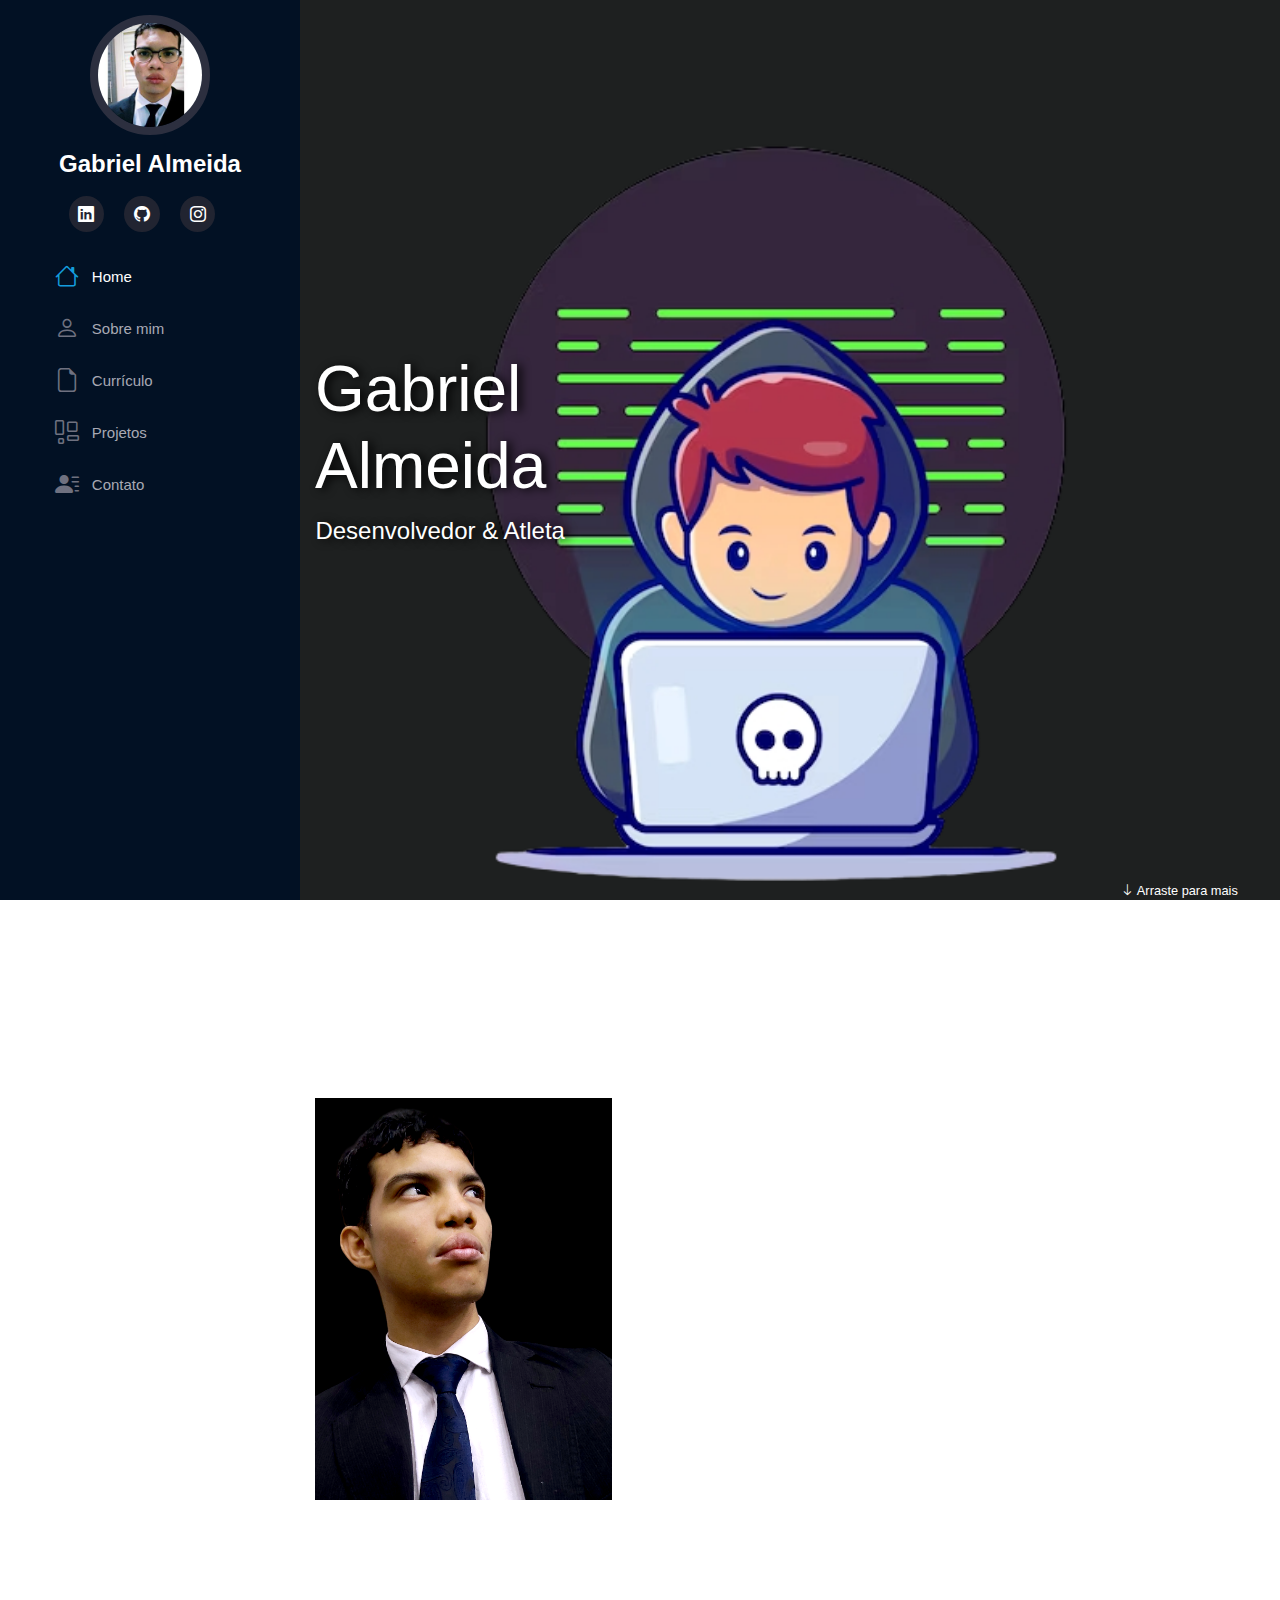
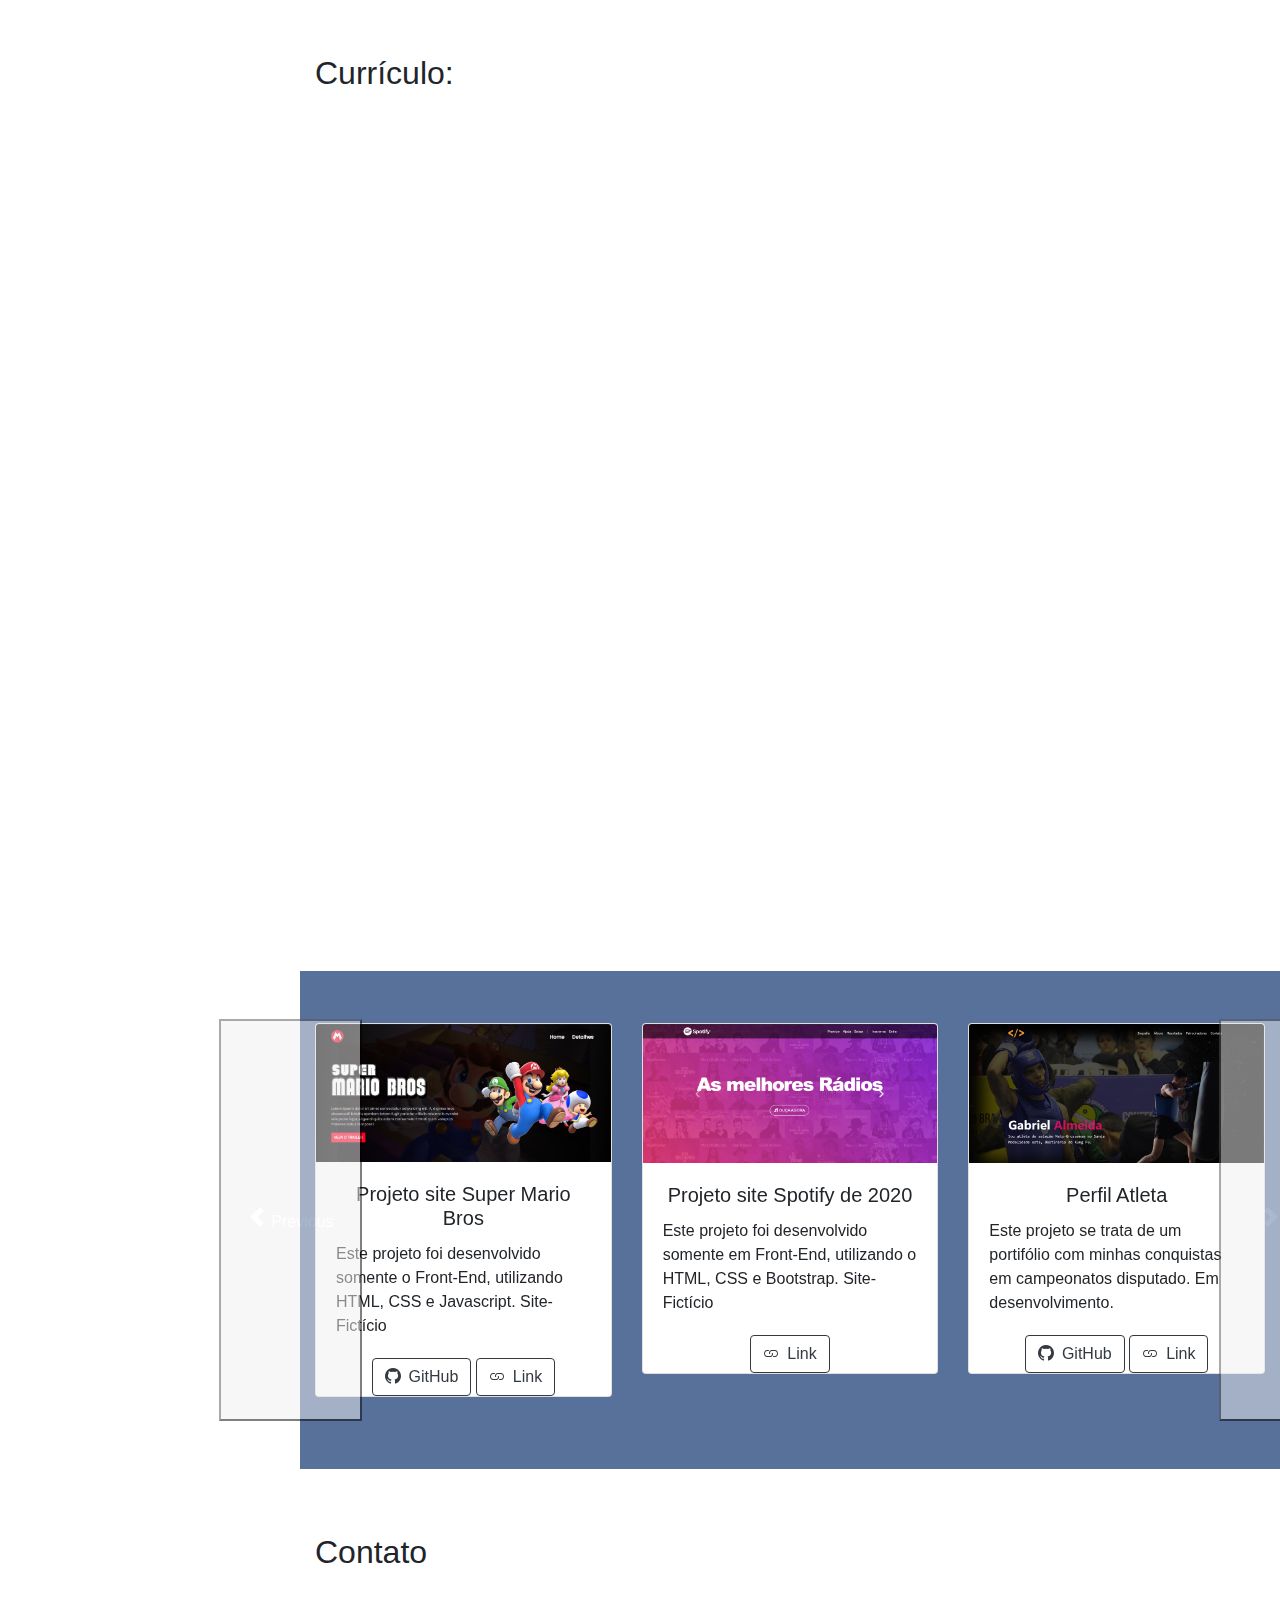
==== commit 1c5b4629: "update - js nav-link" ====
--- a/index.html
+++ b/index.html
@@ -33,7 +33,7 @@
         <nav id='navbar' class="nav-menu">
             <ul class="nav flex-column">
                 <li class="nav-item ">
-                    <a class="nav-link" aria-current="page" href="#inicio"><i class="bi bi-house"></i>Home</a>
+                    <a class="nav-link active" aria-current="page" href="#inicio"><i class="bi bi-house"></i>Home</a>
                 </li>
                 <li class="nav-item">
                     <a class="nav-link" href="#sobre-mim"><i class="bi bi-person"></i>Sobre mim</a>
@@ -49,6 +49,8 @@
                 </li>
             </ul>
         </nav>
+
+
     </aside>
     <main id="main">
         <section id="inicio" class="row m-0 p-0">
@@ -196,7 +198,7 @@
                 </div>
             </div>
         </section>
-        <section id="projetos" class="section-bg overflow-x-hidden">
+        <section id="projetos" class="section-bg overflow-x-hidden pt-5 pb-5">
             <div class="container">
                 <div id="carouselProjetos" class="carousel slide" data-bs-ride="carousel">
 
@@ -315,7 +317,7 @@
                 </div>
             </div>
         </section>
-        <section id="contato" class="pt-5 pb-5 overflow-x-hidden">
+        <section id="contato" class="pt-5 pb-5 overflow-x-hidden" style="height: 100vh;">
             <div class="container mb-5">
                 <h2 class="pt-3 pb-3">Contato</h2>
                 <div class="row">
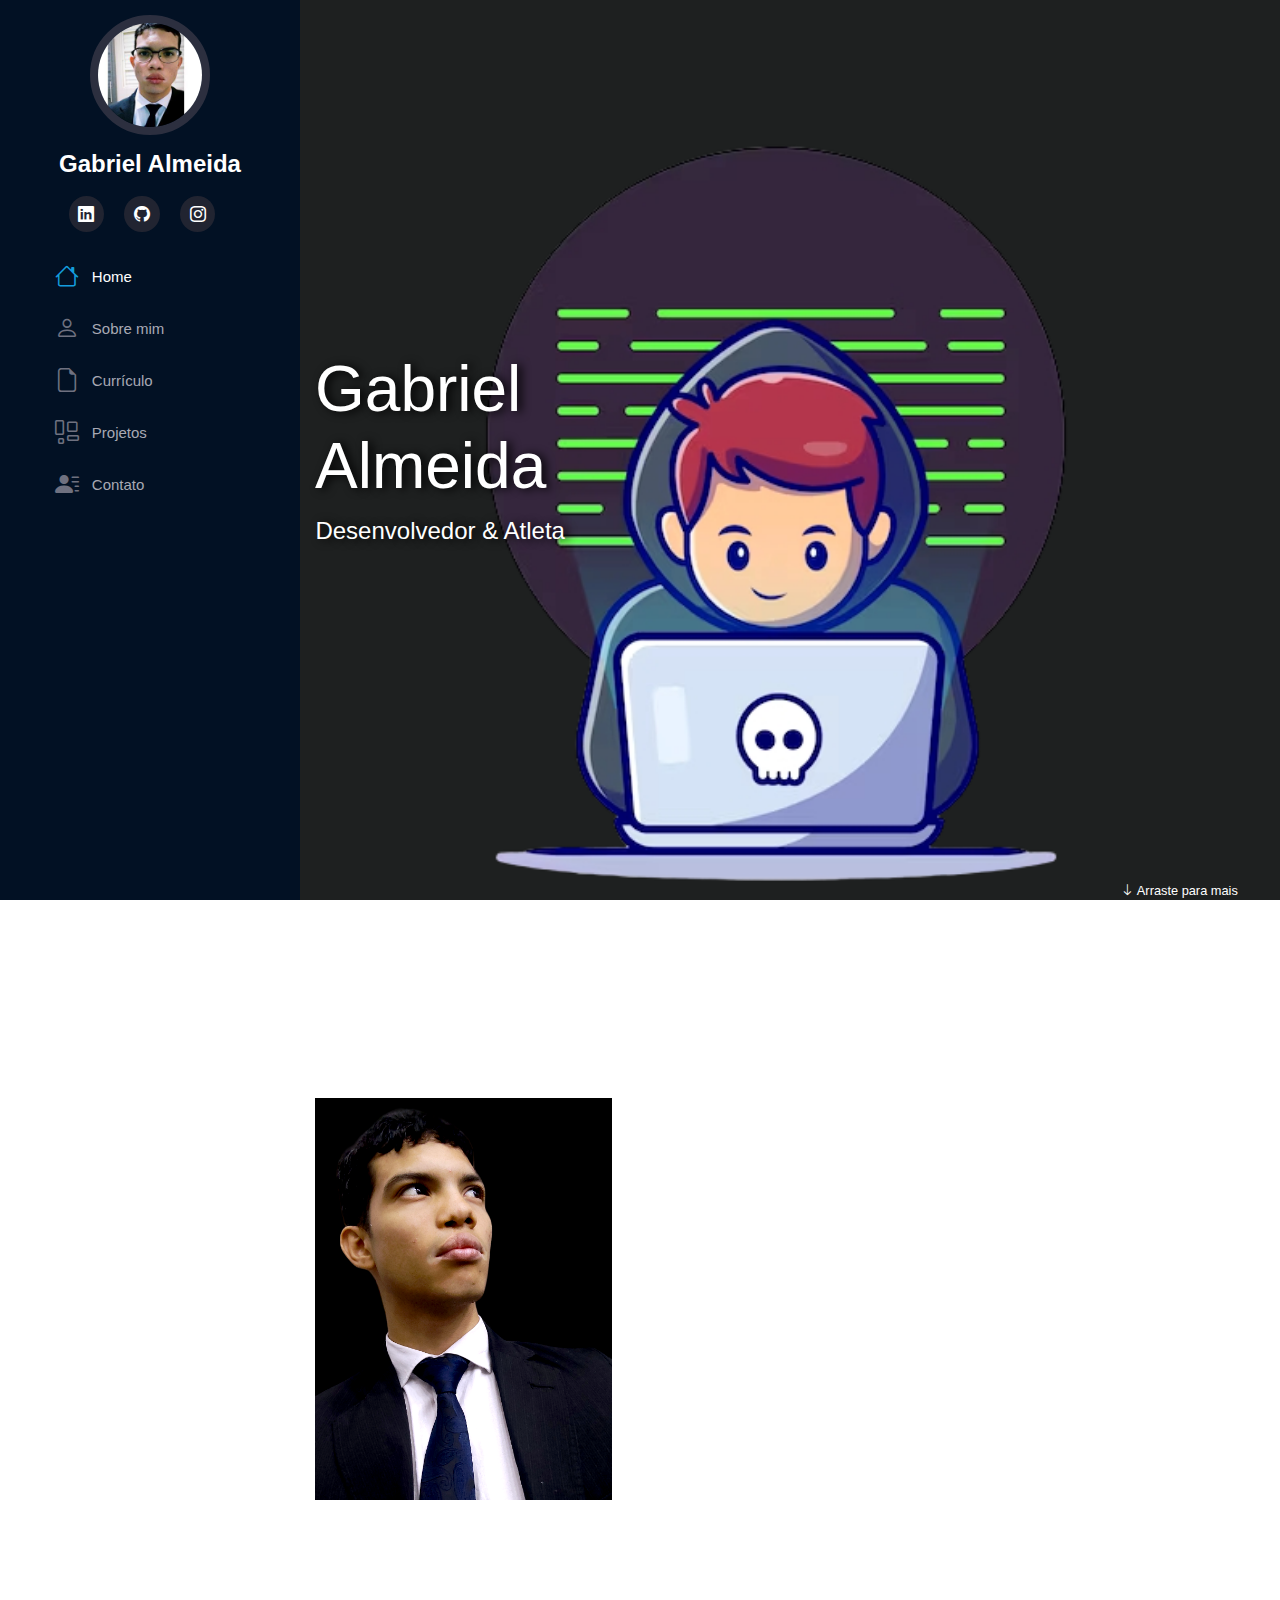
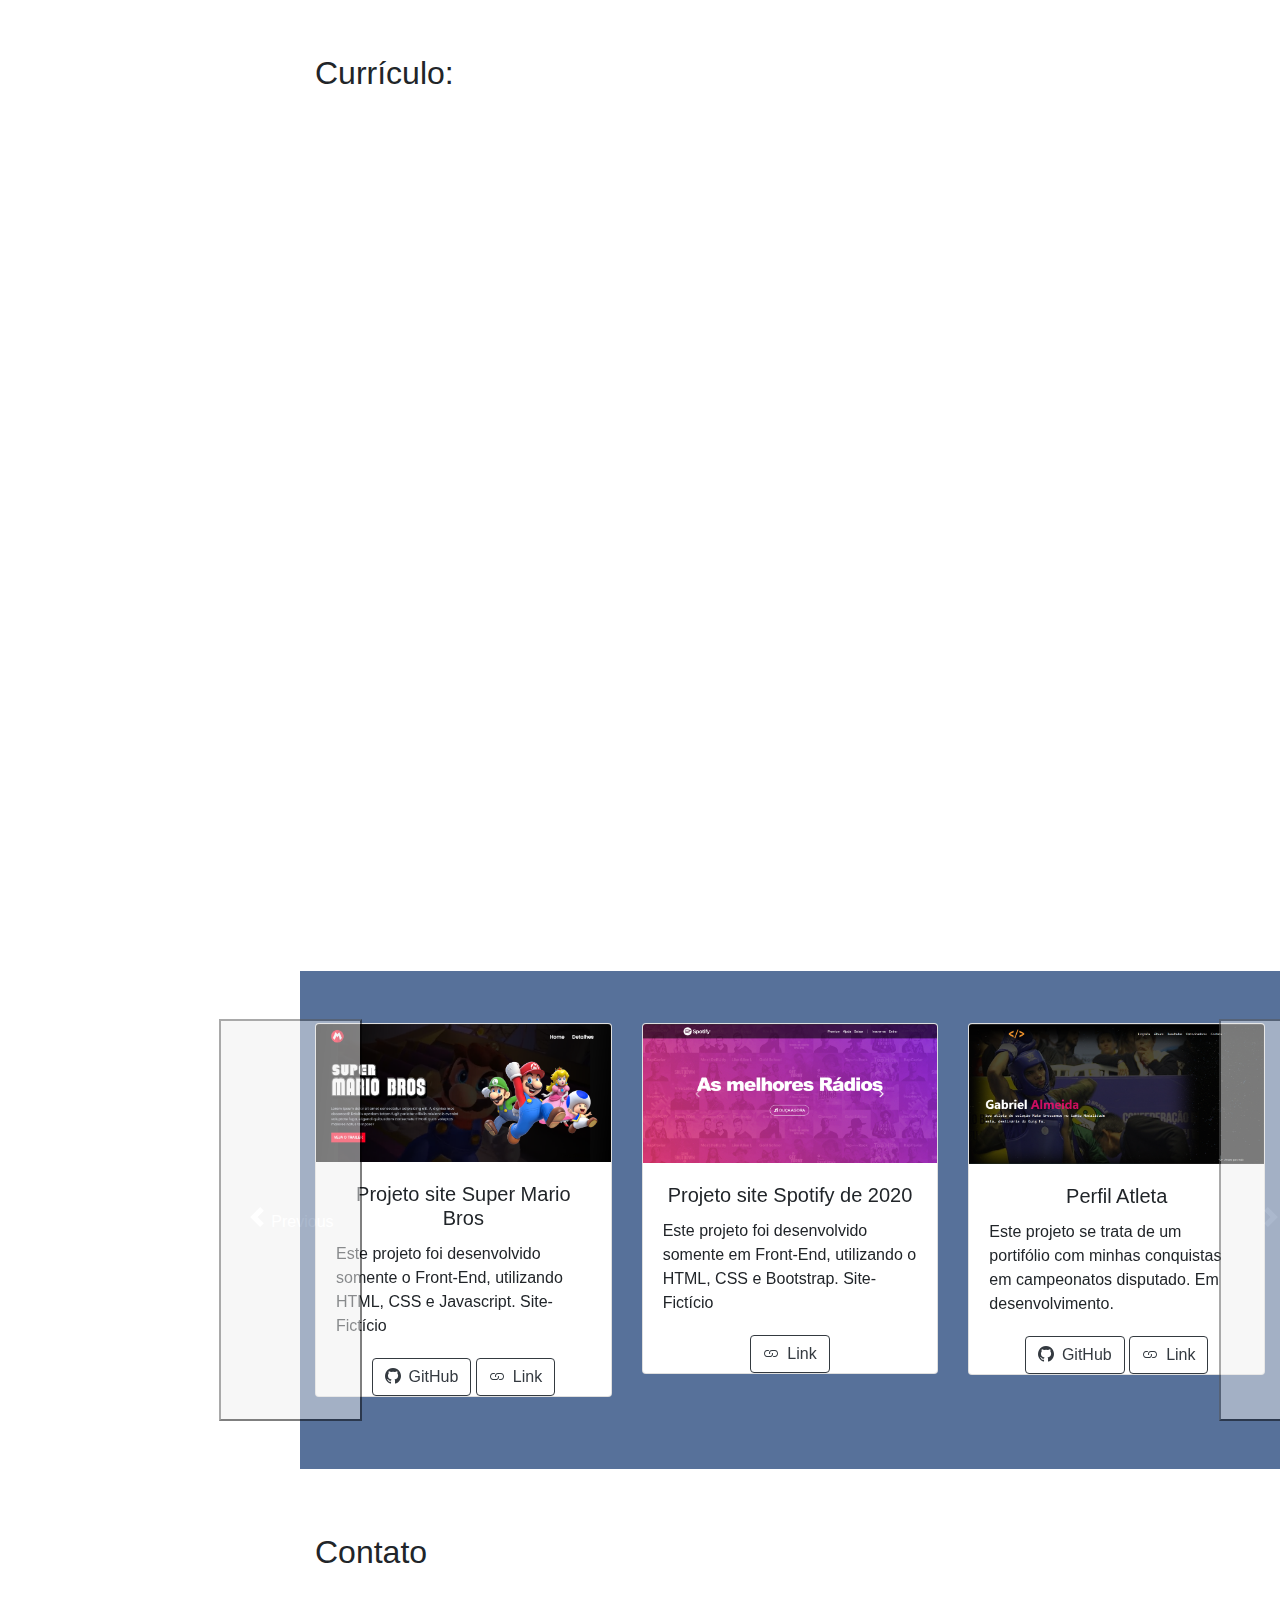
==== commit 6e73d910: "update - links" ====
--- a/index.html
+++ b/index.html
@@ -248,9 +248,9 @@
                                         </div>
                                         <div class="text-center">
                                             <a href="https://github.com/XanRover/Portif-lio-Front-End---ATLETA"
-                                                class="btn btn-outline-dark"><i class="bi bi-github mr-2"></i>GitHub</a>
+                                                class="btn btn-outline-dark" target="_blank"><i class="bi bi-github mr-2"></i>GitHub</a>
                                             <a href="https://xanrover.github.io/Portif-lio-Front-End---ATLETA/"
-                                                class="btn btn-outline-dark"><i class="bi bi-link mr-2"></i>Link</a>
+                                                class="btn btn-outline-dark" target="_blank"><i class="bi bi-link mr-2"></i>Link</a>
                                         </div>
                                     </div>
                                 </div>
@@ -267,7 +267,7 @@
                                                 utilizando o HTML, CSS. Site-Fictício</p>
                                         </div>
                                         <div class="text-center">
-                                            <a href="" class="btn btn-outline-dark"><i
+                                            <a href="" class="btn btn-outline-dark" target="_blank"><i
                                                     class="bi bi-link mr-2"></i>Link</a>
                                         </div>
                                     </div>
@@ -282,7 +282,7 @@
                                                 utilizando o HTML, CSS e Bootstrap. Site-Fictício</p>
                                         </div>
                                         <div class="text-center">
-                                            <a href="" class="btn btn-outline-dark"><i
+                                            <a href="" class="btn btn-outline-dark" target="_blank"><i
                                                     class="bi bi-link mr-2"></i>Link</a>
                                         </div>
                                     </div>
@@ -296,7 +296,7 @@
                                                 utilizando o HTML, CSS e Bootstrap. Site-Fictício</p>
                                         </div>
                                         <div class="text-center">
-                                            <a href="" class="btn btn-outline-dark"><i
+                                            <a href="" class="btn btn-outline-dark" target="_blank"><i
                                                     class="bi bi-link mr-2"></i>Link</a>
                                         </div>
                                     </div>
